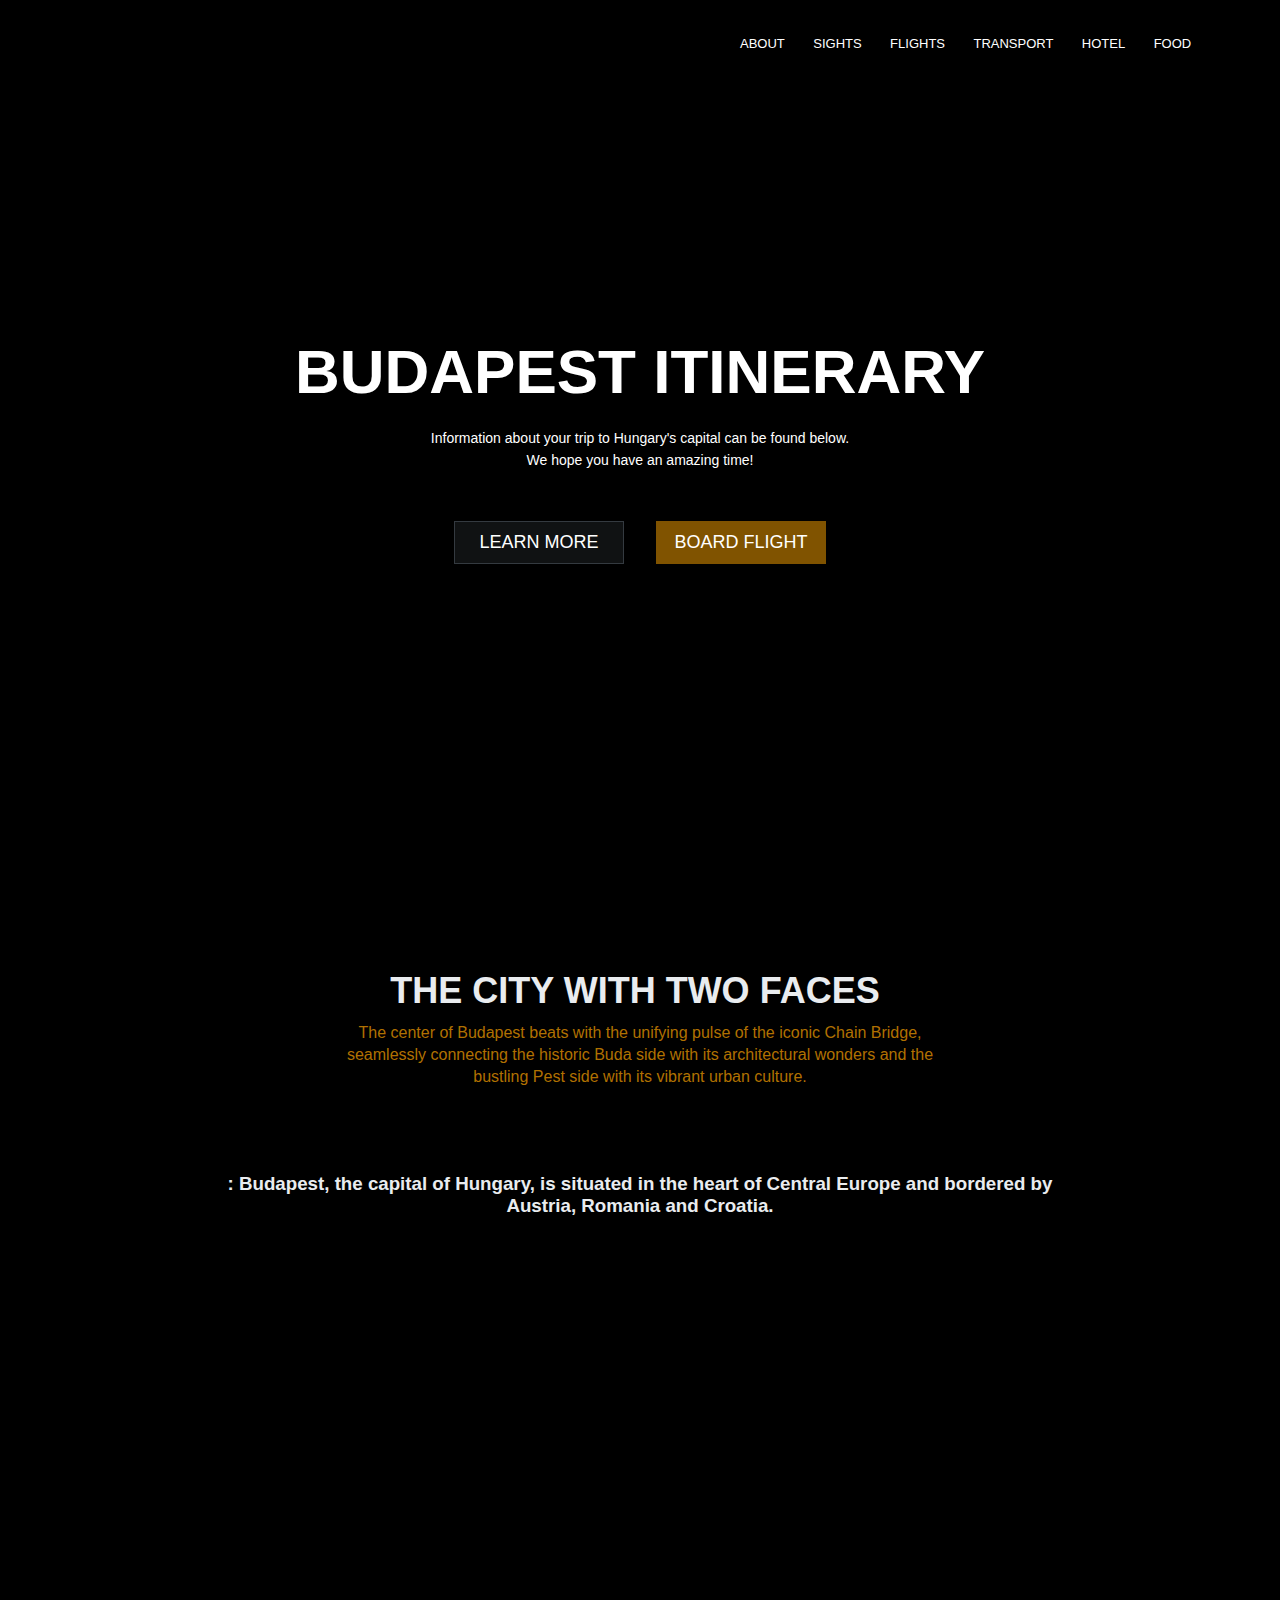
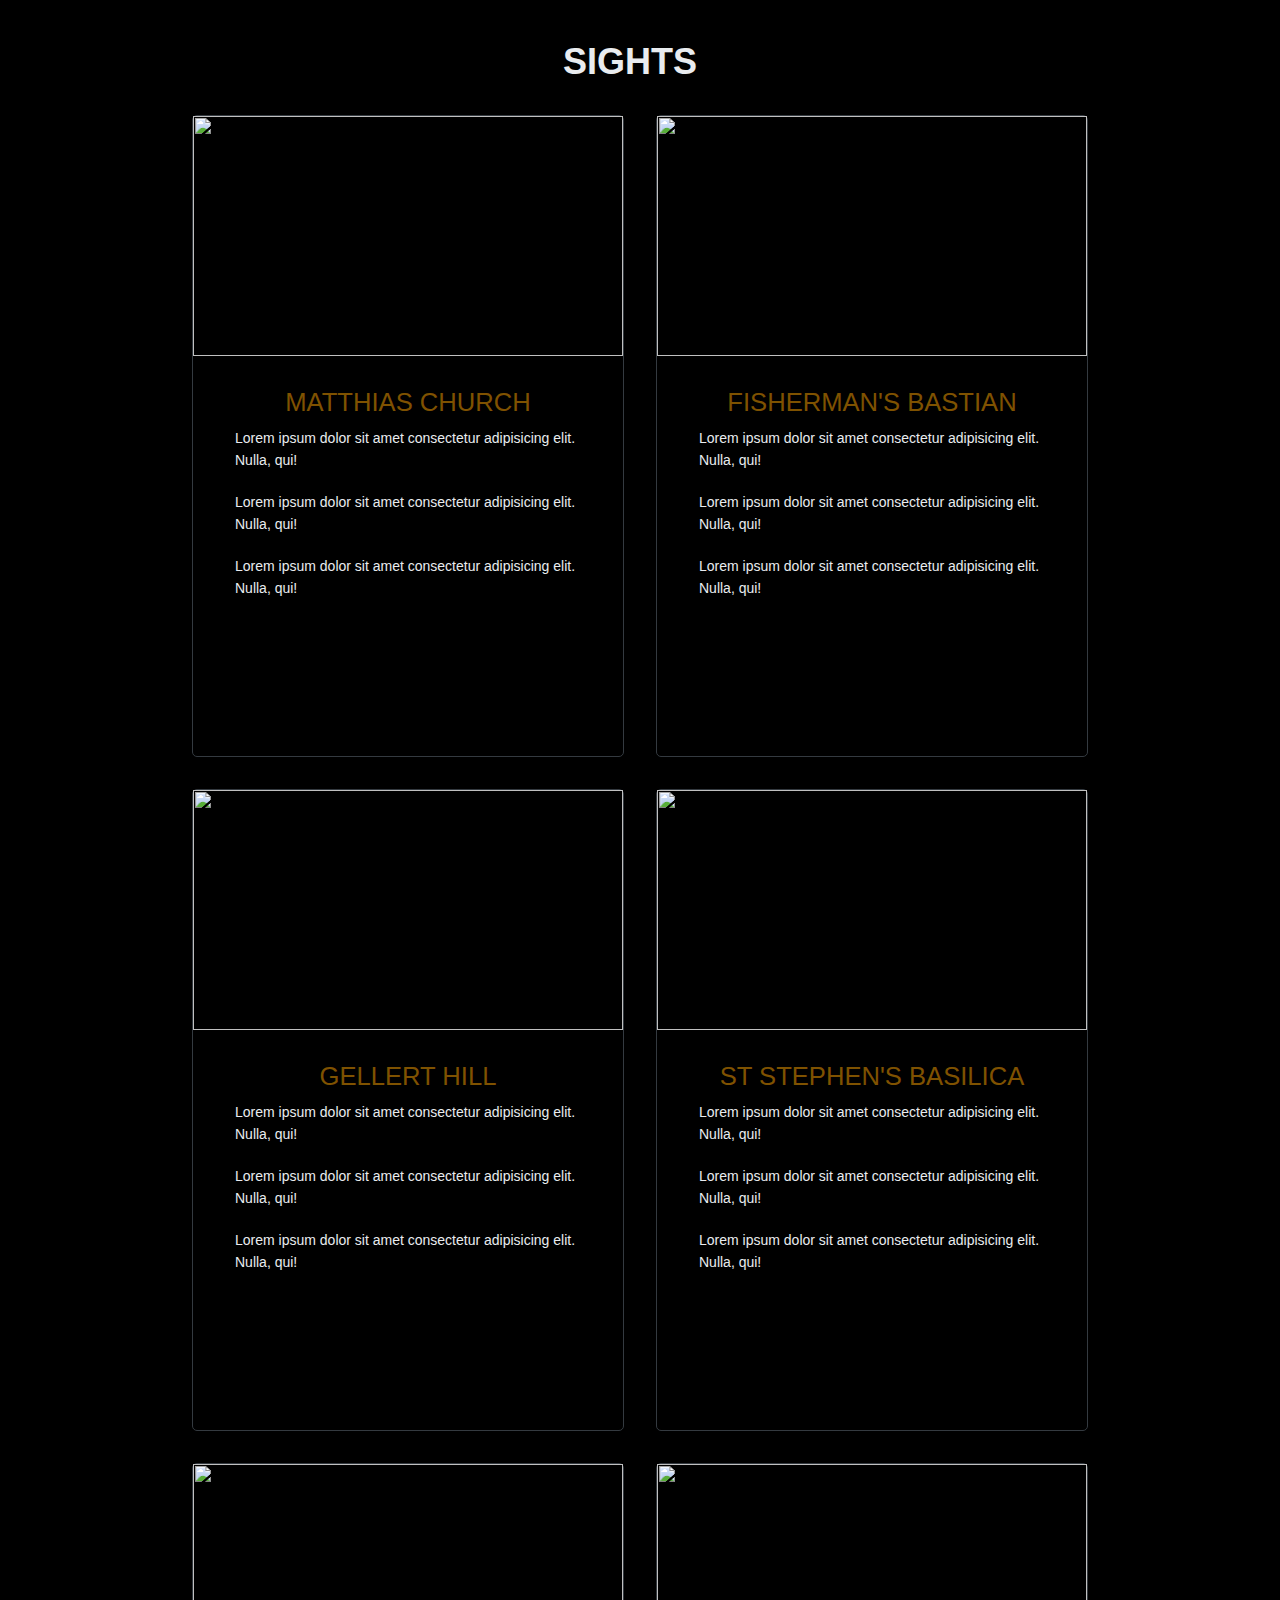
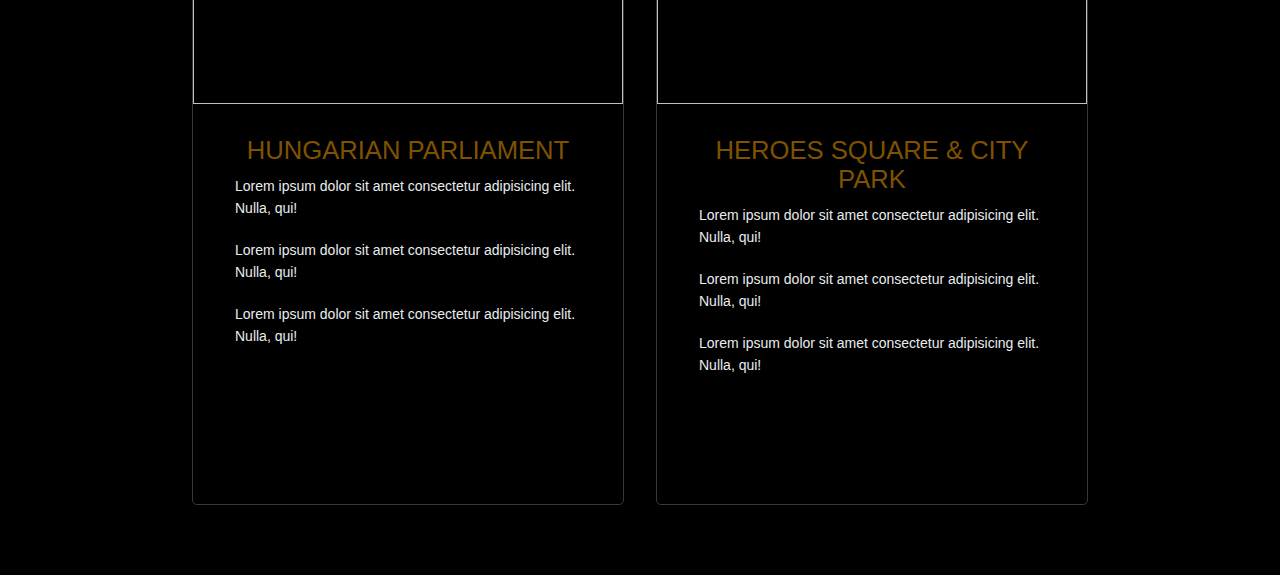
==== index.html @ eb784891 "upload initial website" ====
<!DOCTYPE html>
<html lang="en">
<head>
    <meta charset="UTF-8">
    <meta name="viewport" content="width=device-width, initial-scale=1.0">
    <title>Budapest Itinery</title>
    <link rel="stylesheet" href="style.css">
    <link rel="stylesheet" href="https://cdnjs.cloudflare.com/ajax/libs/font-awesome/6.4.0/css/all.min.css" integrity="sha512-iecdLmaskl7CVkqkXNQ/ZH/XLlvWZOJyj7Yy7tcenmpD1ypASozpmT/E0iPtmFIB46ZmdtAc9eNBvH0H/ZpiBw==" crossorigin="anonymous" referrerpolicy="no-referrer" />
</head>
<body>
<!-- Hero -->
    <section class="header">
      <nav>
        <a href="index.html"><img src="images/whitelogo.png" alt=""></a>
        <div class="nav-links" id="navLinks">
            <!-- Adding id is for JS events -->
            <!-- Closing tag -->
            <i class="fa-solid fa-xmark" onclick="hideMenu()"></i>
            <!-- onclick JS event -->
            <ul>
                <li><a href="index.html#about-budapest">ABOUT</a></li>
                <li><a href="index.html#sights">SIGHTS</a></li>
                <li><a href="flights.html">FLIGHTS</a></li>
                <li><a href="#transport">TRANSPORT</a></li>
                <li><a href="#hotel">HOTEL</a></li>
                <li><a href="food.html">FOOD</a></li>
            </ul>
        </div>
        <!-- Opening tag -->
        <i class="fa-solid fa-bars" onclick="showMenu()"></i>
      </nav>

      <div class="text-box">
        <h1>BUDAPEST ITINERARY</h1>
        <p>Information about your trip to Hungary's capital can be found below. <br> We hope you have an amazing time!</p>  
        <div class="btns">
            <a href="#about-budapest" class="btn btn-3">LEARN MORE</a>
            <a href="flights.html" class="btn btn-2">BOARD FLIGHT</a>
        </div>
        
    </div>
    </section>

    <!-- About Budapest -->
    <section class="about-budapest" id="about-budapest">
        <div class="section-head"> <h1>THE CITY WITH TWO FACES&nbsp;<i class="fa-solid fa-masks-theater"></i></h1>
            <p class="sub-head">The center of Budapest beats with the unifying pulse of the iconic Chain Bridge, seamlessly connecting the historic Buda side with its architectural wonders and the bustling Pest side with its vibrant urban culture.</p>
    </div>
       
        <div class="row">
            <div class="about-budapest-col">
                <img src="images/budaside.jpg" loading="lazy" alt="">
                <div class="overlay ">
                    <a href=""><h2>BUDA</h2></a>
                </div>
                
            </div>
            <div class="about-budapest-col">
                <img src="images/chainbridge.png" loading="lazy" alt="">
                <div class="overlay overlay-2">
                    <a href=""><h2>CHAIN BRIDGE</h2></a>
                </div>
            </div>
            <div class="about-budapest-col">
                <img src="images/pestside.jpg" loading="lazy" alt="">
                <div class="overlay overlay-3">
                    <a href=""><h2>PEST</h2></a>
                </div>
            </div>
        </div>

        <h3><i class="fa-solid fa-location-dot"></i> : Budapest, the capital of Hungary, is situated in the heart of Central Europe and bordered by Austria, Romania and Croatia.</h3>
        <iframe src="https://www.google.com/maps/embed?pb=!1m18!1m12!1m3!1d345148.26221521664!2d18.800671748696708!3d47.48074111960953!2m3!1f0!2f0!3f0!3m2!1i1024!2i768!4f13.1!3m3!1m2!1s0x4741c334d1d4cfc9%3A0x400c4290c1e1160!2sBudapest%2C%20Hungary!5e0!3m2!1sen!2suk!4v1687806707369!5m2!1sen!2suk"  style="border:0;" allowfullscreen="" loading="lazy" referrerpolicy="no-referrer-when-downgrade"></iframe>
    </section>

<!-- Sights -->


<section class="sights" id="sights">

        <div class="section-head">
            <h1>SIGHTS &nbsp;<i class="fa-solid fa-mountain-sun"></i></h1>
        </div>

    <div class="grid grid--3">
        <div class="grid-item">
            <div class="card">
                <img class="card-img" loading="lazy" src="/images/matthias.jpg" alt="">
                <div class="card-content">
                    <h1 class="card-header">MATTHIAS CHURCH</h1>
                    <p class="card-text">Lorem ipsum dolor sit amet consectetur adipisicing elit. Nulla, qui!</p>
                    <p class="card-text">Lorem ipsum dolor sit amet consectetur adipisicing elit. Nulla, qui!</p>
                    <p class="card-text">Lorem ipsum dolor sit amet consectetur adipisicing elit. Nulla, qui!</p>
                </div>
            </div>
        </div>

        <div class="grid-item">
            <div class="card">
                <img class="card-img" loading="lazy" src="/images/bastian.jpg" alt="">
                <div class="card-content">
                    <h1 class="card-header">FISHERMAN'S BASTIAN</h1>
                    <p class="card-text">Lorem ipsum dolor sit amet consectetur adipisicing elit. Nulla, qui!</p>
                    <p class="card-text">Lorem ipsum dolor sit amet consectetur adipisicing elit. Nulla, qui!</p>
                    <p class="card-text">Lorem ipsum dolor sit amet consectetur adipisicing elit. Nulla, qui!</p>
                </div>
            </div>
        </div>

        <div class="grid-item">
            <div class="card">
                <img class="card-img" loading="lazy" src="/images/gellerthill.jpg" alt="">
                <div class="card-content">
                    <h1 class="card-header">GELLERT HILL</h1>
                    <p class="card-text">Lorem ipsum dolor sit amet consectetur adipisicing elit. Nulla, qui!</p>
                    <p class="card-text">Lorem ipsum dolor sit amet consectetur adipisicing elit. Nulla, qui!</p>
                    <p class="card-text">Lorem ipsum dolor sit amet consectetur adipisicing elit. Nulla, qui!</p>
                </div>
            </div>
        </div>

        <div class="grid-item">
            <div class="card">
                <img class="card-img" loading="lazy" src="/images/basilica.jpg" alt="">
                <div class="card-content">
                    <h1 class="card-header">ST STEPHEN'S BASILICA</h1>
                    <p class="card-text">Lorem ipsum dolor sit amet consectetur adipisicing elit. Nulla, qui!</p>
                    <p class="card-text">Lorem ipsum dolor sit amet consectetur adipisicing elit. Nulla, qui!</p>
                    <p class="card-text">Lorem ipsum dolor sit amet consectetur adipisicing elit. Nulla, qui!</p>
                </div>
            </div>
        </div>

        <div class="grid-item">
            <div class="card">
                <img class="card-img" loading="lazy" src="/images/parliament.jpg" alt="">
                <div class="card-content">
                    <h1 class="card-header">HUNGARIAN PARLIAMENT</h1>
                    <p class="card-text">Lorem ipsum dolor sit amet consectetur adipisicing elit. Nulla, qui!</p>
                    <p class="card-text">Lorem ipsum dolor sit amet consectetur adipisicing elit. Nulla, qui!</p>
                    <p class="card-text">Lorem ipsum dolor sit amet consectetur adipisicing elit. Nulla, qui!</p>
                </div>
            </div>
        </div>

        <div class="grid-item">
            <div class="card">
                <img class="card-img" loading="lazy" src="/images/citypark.jpg" alt="">
                <div class="card-content">
                    <h1 class="card-header">HEROES SQUARE & CITY PARK</h1>
                    <p class="card-text">Lorem ipsum dolor sit amet consectetur adipisicing elit. Nulla, qui!</p>
                    <p class="card-text">Lorem ipsum dolor sit amet consectetur adipisicing elit. Nulla, qui!</p>
                    <p class="card-text">Lorem ipsum dolor sit amet consectetur adipisicing elit. Nulla, qui!</p>
                </div>
            </div>
        </div>

    </div>
</section>



<!-- ----JS ---- -->
    <script>
        var navLinks = document.getElementById("navLinks");
        function showMenu(){
            navLinks.style.right ="0";
        }
        function hideMenu(){
            navLinks.style.right ="-200px";
        }

    </script>
   

</body>
</html>
---- style.css ----
*{
    margin:0;
    padding:0;
    font-family: sans-serif;
    box-sizing: border-box;
    /* img,
    picture{
        max-width:100%;
        display:block;
    } */
}

.container{
    width:80%;
    margin:0 auto;
}
.sub-head{
    color:rgb(255, 165, 0, 0.7);
    font-size: 16px;
    width:70%;
}

h1{
    font-size:36px;
    font-weight:600;
}

p{
    font-size:14px;
    font-weight:300;
    line-height:22px;
    padding:10px;
}

h3{
    text-align:center;
    font-weight:600;
    margin:10px 0;
}

a{
    color:rgb(255, 165, 0, 0.7);
}

body{
    background-color: black;
    color:#e9ecef;
}
.row{ /* Spacing between row */
    margin-top:3%;
    margin-bottom:2%;
    display:flex;
    justify-content: space-between;

}
.row2{ /*Space evenly row*/
    margin-top:3%;
    margin-bottom:2%;
    display: flex;
    justify-content:space-around ;
}

.header{
    min-height:100vh;
    width:100%;
    background-image:linear-gradient(rgba(0,0,0,0.75), rgba(0,0,0,0.75)),url(images/hero.jpg);
    background-position: center;
    background-size: cover;
    position:relative;
}

.header-alt{
    width:100%;
}

nav{
    display:flex;
    padding:2% 6%;
    justify-content: space-between;
    align-items: center;
}

.section-head{
    display:flex;
    flex-direction: column;
    text-align: center;
    align-items: center;
}

/* logo */
nav img{
    width:100px;
}

nav-links{
    /* Takes up all space */
    flex:1; 
    text-align: right;
}
.nav-links ul li{
    list-style:none;
    display:inline-block;
    padding:8px 12px;
    position:relative;
}

.nav-links ul li a {
    color:#fff;
    text-decoration: none;
    font-size: 13px;;
}

.nav-links ul li::after{
    content: "";
    width:0%;
    height:2px;
    background:orange;
    display:block;
    margin:auto;
    transition: 0.5s;
}

.nav-links ul li:hover::after{ 
    width:100%;
}

.text-box{
    width:90%;
    color:#fff;
    position:absolute;
    top:50%;
    left:50%;
    transform: translate(-50%,-50%);
    text-align: center;
}

.text-box h1{
    font-size:62px;
}

.text-box p{
    margin:10px 0 40px;
    font-size:14px;
    color:#fff;
}

.btns{
    display:flex;
    justify-content: center;
    align-items: center;
    gap:16px 32px;
}
.btn{
    display:inline-block;
    text-decoration: none;
    color:#fff;
    border:1px solid #fff;
    width:170px;
    padding:10px 0px;
    font-size:18px;
    position:relative;
    cursor:pointer;
}

.btn-2{
    color:white;
    background-color: rgba(255, 165, 0, 0.5);
    border:1px solid transparent;

}

.btn-3{
    color:white;
    background: rgba(52, 58, 64,0.3);
    border: 1px solid rgb(52, 58, 64);

}

.btn:hover{
    border:1px solid orange;
    background:orange;
}

/* hide icon for larger screens */
nav .fa-solid{
    display:none;

}
/* --- About Budapest */
.about-budapest{
    width:70%;
    margin:auto;
    text-align: center;
    padding-top:70px;
    padding-bottom: 70px;
}

.about-budapest-col{
    flex-basis:32%;
    border-radius: 10px;
    margin-bottom:30px;
    /* Why? */
    position:relative;
    overflow:hidden;
}

.about-budapest-col img{
    display:block;
    width:100%;
    filter: grayscale(40%);

}

.overlay {
    position: absolute;
    top: 0;
    bottom: 0;
    left: 0;
    right: 0;
    height: 100%;
    width: 100%;
    opacity: 0;
    transition: .5s ease;
    background-color: rgba(206, 41, 57, 0.3);
  }

  .overlay-2{
    background-color: rgba(255, 255, 255, 0.2);
  }

  .overlay-3{
    background-color: rgba(71, 212, 80, 0.3)
  }
  
  .about-budapest-col:hover .overlay {
    opacity: 1;
  }
  
  .overlay h2 {
    color: white;
    font-size: 30px;
    position: absolute;
    top: 50%;
    left: 50%;
    transform: translate(-50%, -50%);
    -ms-transform: translate(-50%, -50%);
  }
 


/*---About Flights*/

.about-flights{
    width:100%;
    margin:0 auto;
    text-align:center;
    padding:50px 20px 30px 20px;
    display: flex;
    flex-direction: column;
    align-items: center;
    background-image: linear-gradient(rgba(0,0,0,.8),rgba(0,0,0,0.8)),url(/images/flightsbg.jpg);
    background-size: cover;
    border-radius: 10px;

}

.about-flights-col{
    background: transparent;
    border: 1px solid #343a40;
    margin-bottom:1%;
    box-sizing:border-box;
      /*Transition for hover  */
    transition: 0.5s;
    flex-basis:48%;
    max-width:450px;
    min-height:400px;
    padding:20px 5px;

}
.about-flights-info{
    display:grid;
    align-items: center;
    grid-template-columns: 2fr 6fr 1fr;
}

.about-flights-info i{
    justify-self: right;
}

.about-flights-info h3{
    grid-column: 1 / span 2 ;
}
.about-flights-info p{ 
    text-align: start;
}

/* --Maps-- */
iframe{
    min-height:300px;
    width:100%;
    border-radius: 10px;

    margin-top:20px;
}

/* Grid */
.grid{
    display:grid;
    gap:2rem;
    grid-template-columns: repeat(auto-fit, minmax(20rem,1fr));
    justify-items: center;
    grid-auto-rows: 1fr;
}

.grid-item{
    border-radius:0.4rem;
    cursor:pointer;
    transition:0.2s;
    

}

.grid-item:hover{
    /* transform:translateY(-0.5%);
    box-shadow: 0 4rem 8rem rgba(0,0,0,0.5); */
}

.card{
    border: 1px solid #343a40;
    border-radius: 5px;
}
.card-img{
    display:block;
    width:100%;
    height:15rem;
    object-fit:cover;
}

.card-content{
    padding:2rem;
    height:25rem;
}
.card-header{
    font-size:1.6rem;
    font-weight:500;
    color: rgba(255, 165, 0, 0.5);
}

.card-text{
    text-align:start;
}

/* .grid-image{
    width:100%;
    aspect-ratio:1/1;
    object-fit: cover;
} */



/* --Sights-- */

.sights{
    width:70%;
    margin:auto;
    text-align: center;
    padding-top:20px;
    padding-bottom: 70px;
}

.sights .section-head{
    padding-bottom: 32px;
}


/* --- Media Queries --- */
@media(max-width:768px){

    .text-box h1{
        font-size:36px;
    }

    .grid{
        grid-template-columns: repeat(auto-fit, minmax(18rem,1fr));
    }
    .section-head p{
        width:100%;
    }

    nav{
        display:flex;
        padding:5% 6%;
        align-items: center;
        justify-content: baseline;
        position:relative;
    }


    nav img{
        position:absolute;
        top:50%;
        left:50%;
        transform:translate(-50%, -50%);
        width:80px;
    }


    .nav-links ul li{
        display:block;
    }

    .nav-links{
        position:absolute;
        background:orange;
        height:100vh;
        width:200px;
        top:0;
        /* Hiding it untill we click on the burger menu */
        right:-200px;
        text-align:left;
        z-index:2;
        transition:1s;
    }

    nav .fa-solid{
        /* Why block */
        display:block;
        color:#fff;
        margin:10px;
        font-size:26px;
        cursor:pointer;
    }

    /* Image Overlays */
    .overlay{
        opacity:1;
        background-color: rgba(206, 41, 57, 0.2);
    }  

    .overlay-2{
    background-color: rgba(255, 255, 255, 0.15);
    }

    .overlay-3{
      background-color: rgba(71, 112, 80, 0.3);
    }

    
    .about-budapest,
    
    .transport,
    .sights{
        width:80%;
    }

    .about-flights{
        width:100%;
    }

    .btns{
        flex-direction: column;
    }

    .nav-links ul{
        padding:30px;
    }
    
    .row,
    .row2{
        flex-direction: column;
        align-items:center
    }
}
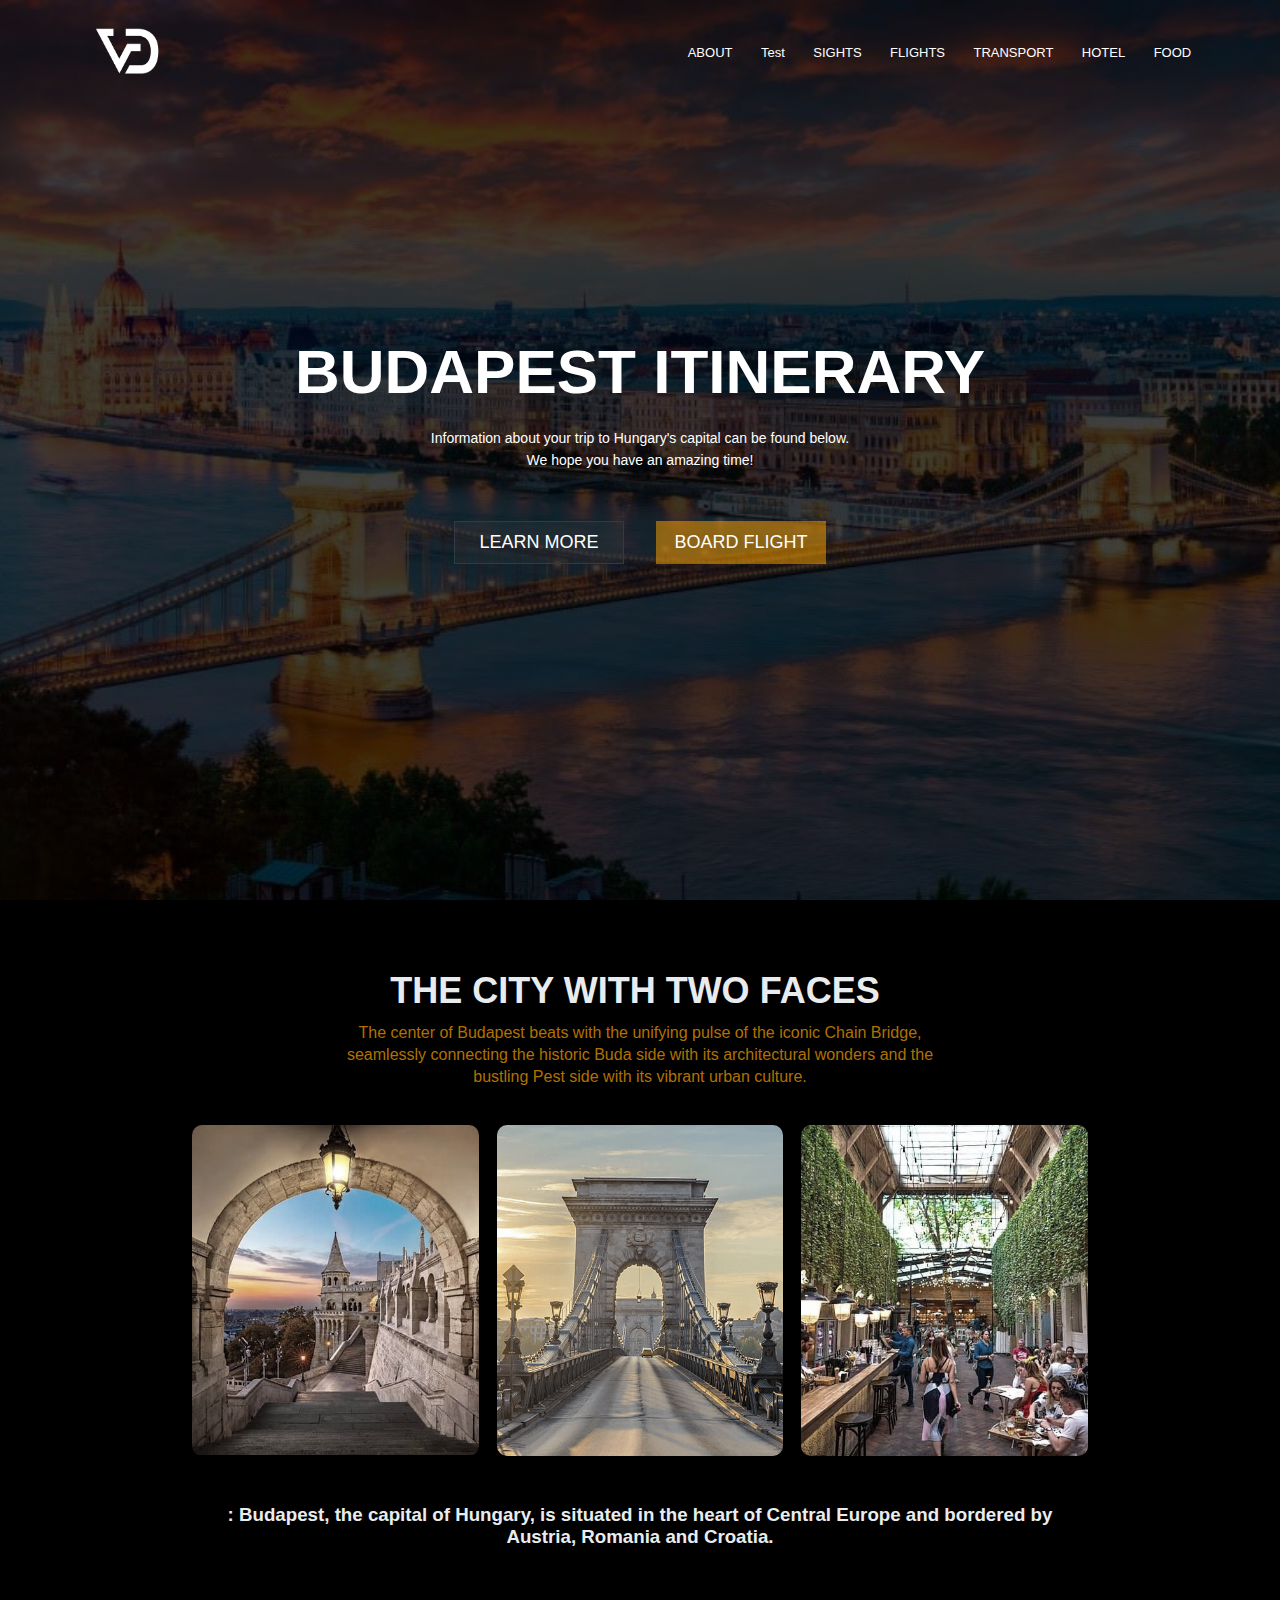
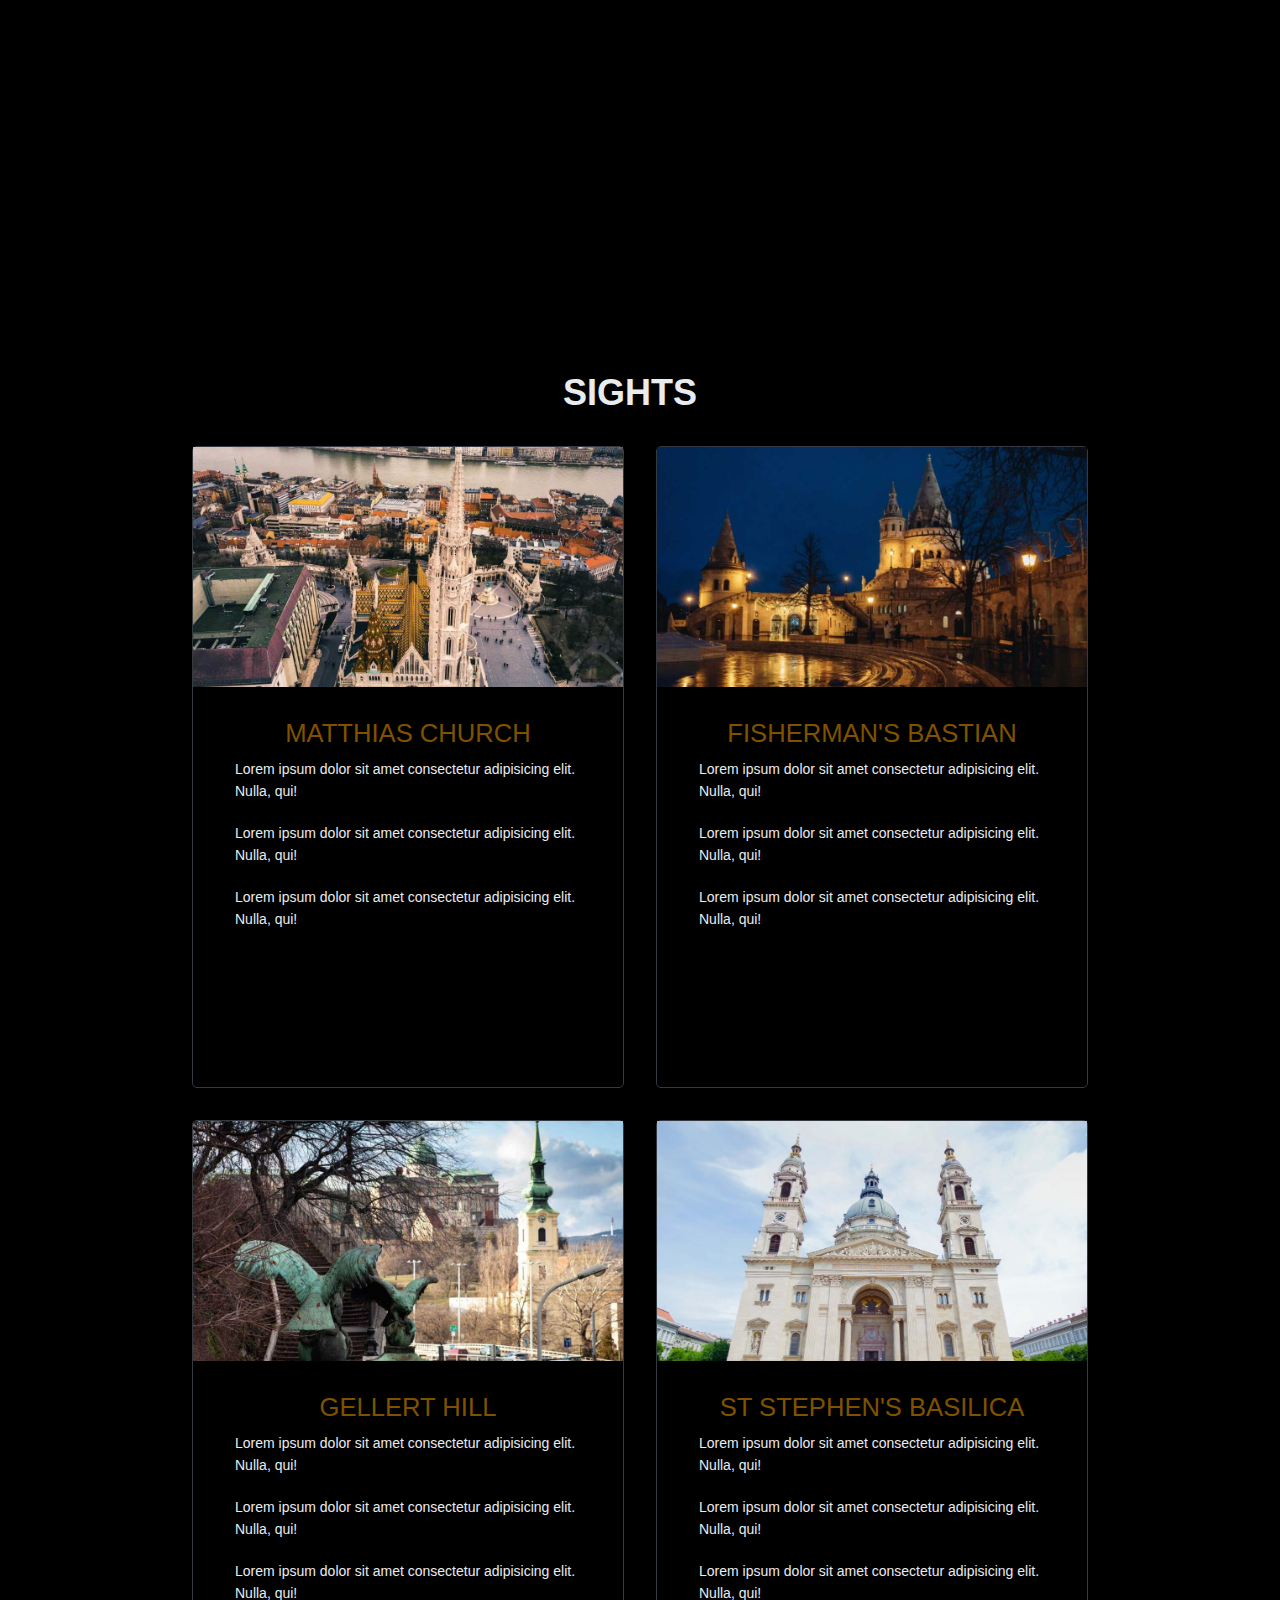
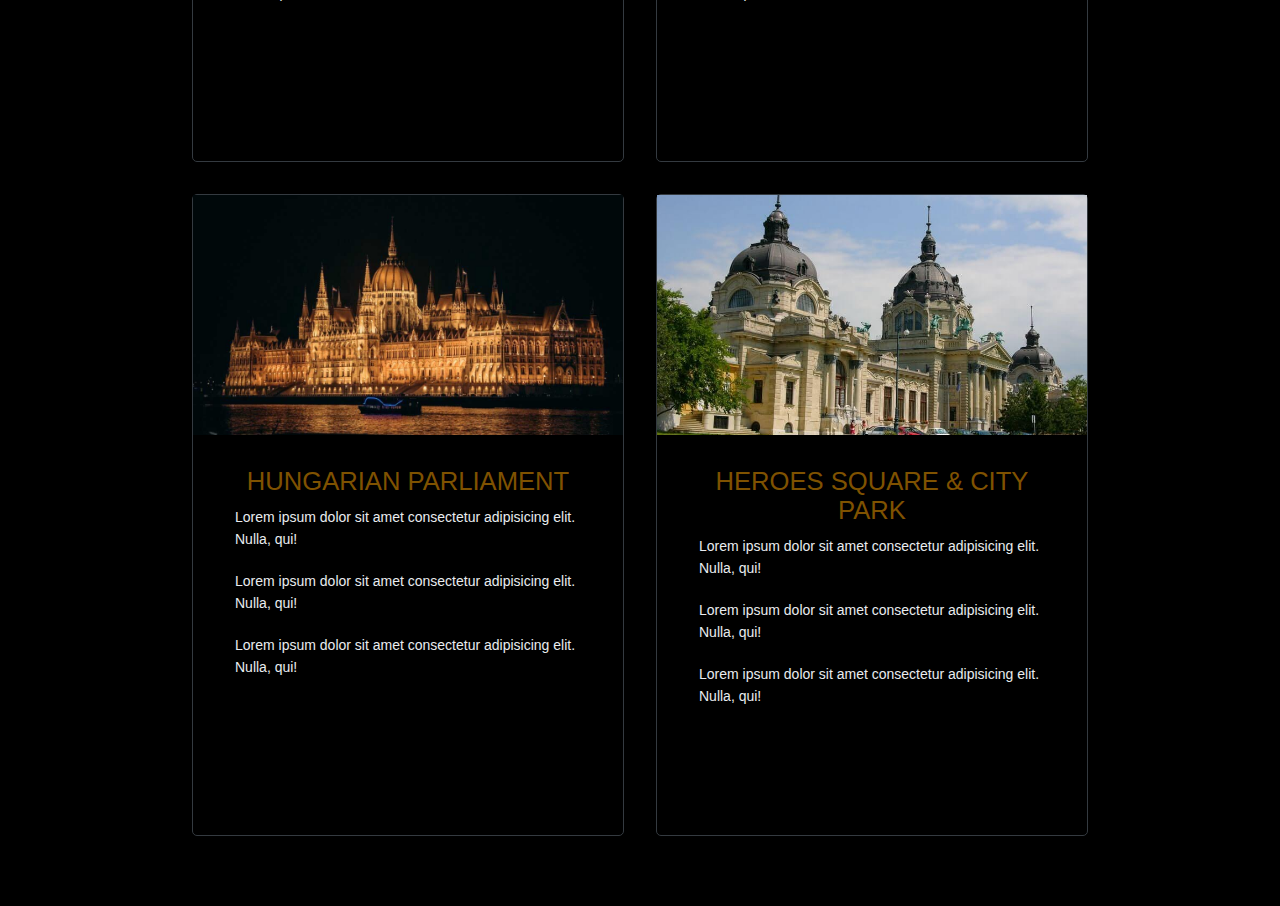
==== commit 9d97895d: "Added new option on navbar" ====
--- a/index.html
+++ b/index.html
@@ -19,6 +19,7 @@
             <!-- onclick JS event -->
             <ul>
                 <li><a href="index.html#about-budapest">ABOUT</a></li>
+                <li><a href="index.html#about-budapest">Test</a></li>
                 <li><a href="index.html#sights">SIGHTS</a></li>
                 <li><a href="flights.html">FLIGHTS</a></li>
                 <li><a href="#transport">TRANSPORT</a></li>
@@ -174,4 +175,4 @@
    
 
 </body>
-</html>+</html>
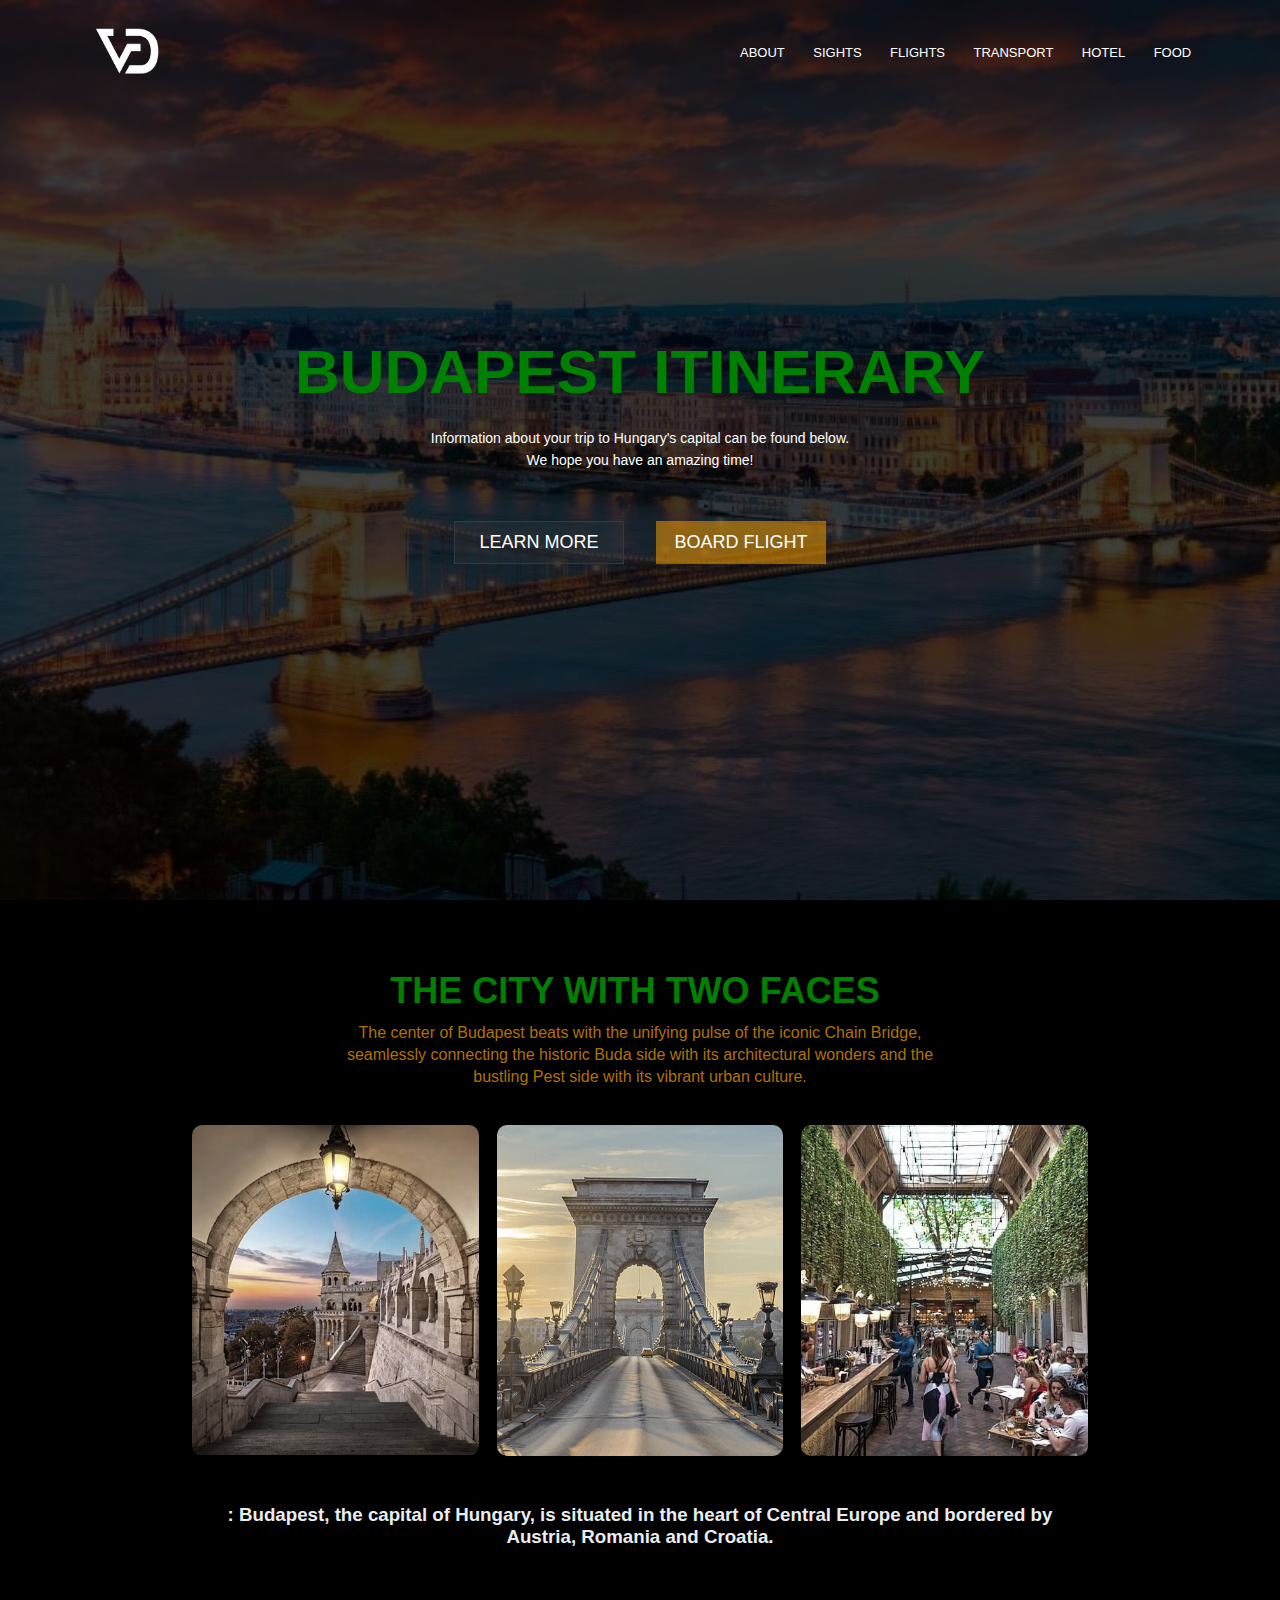
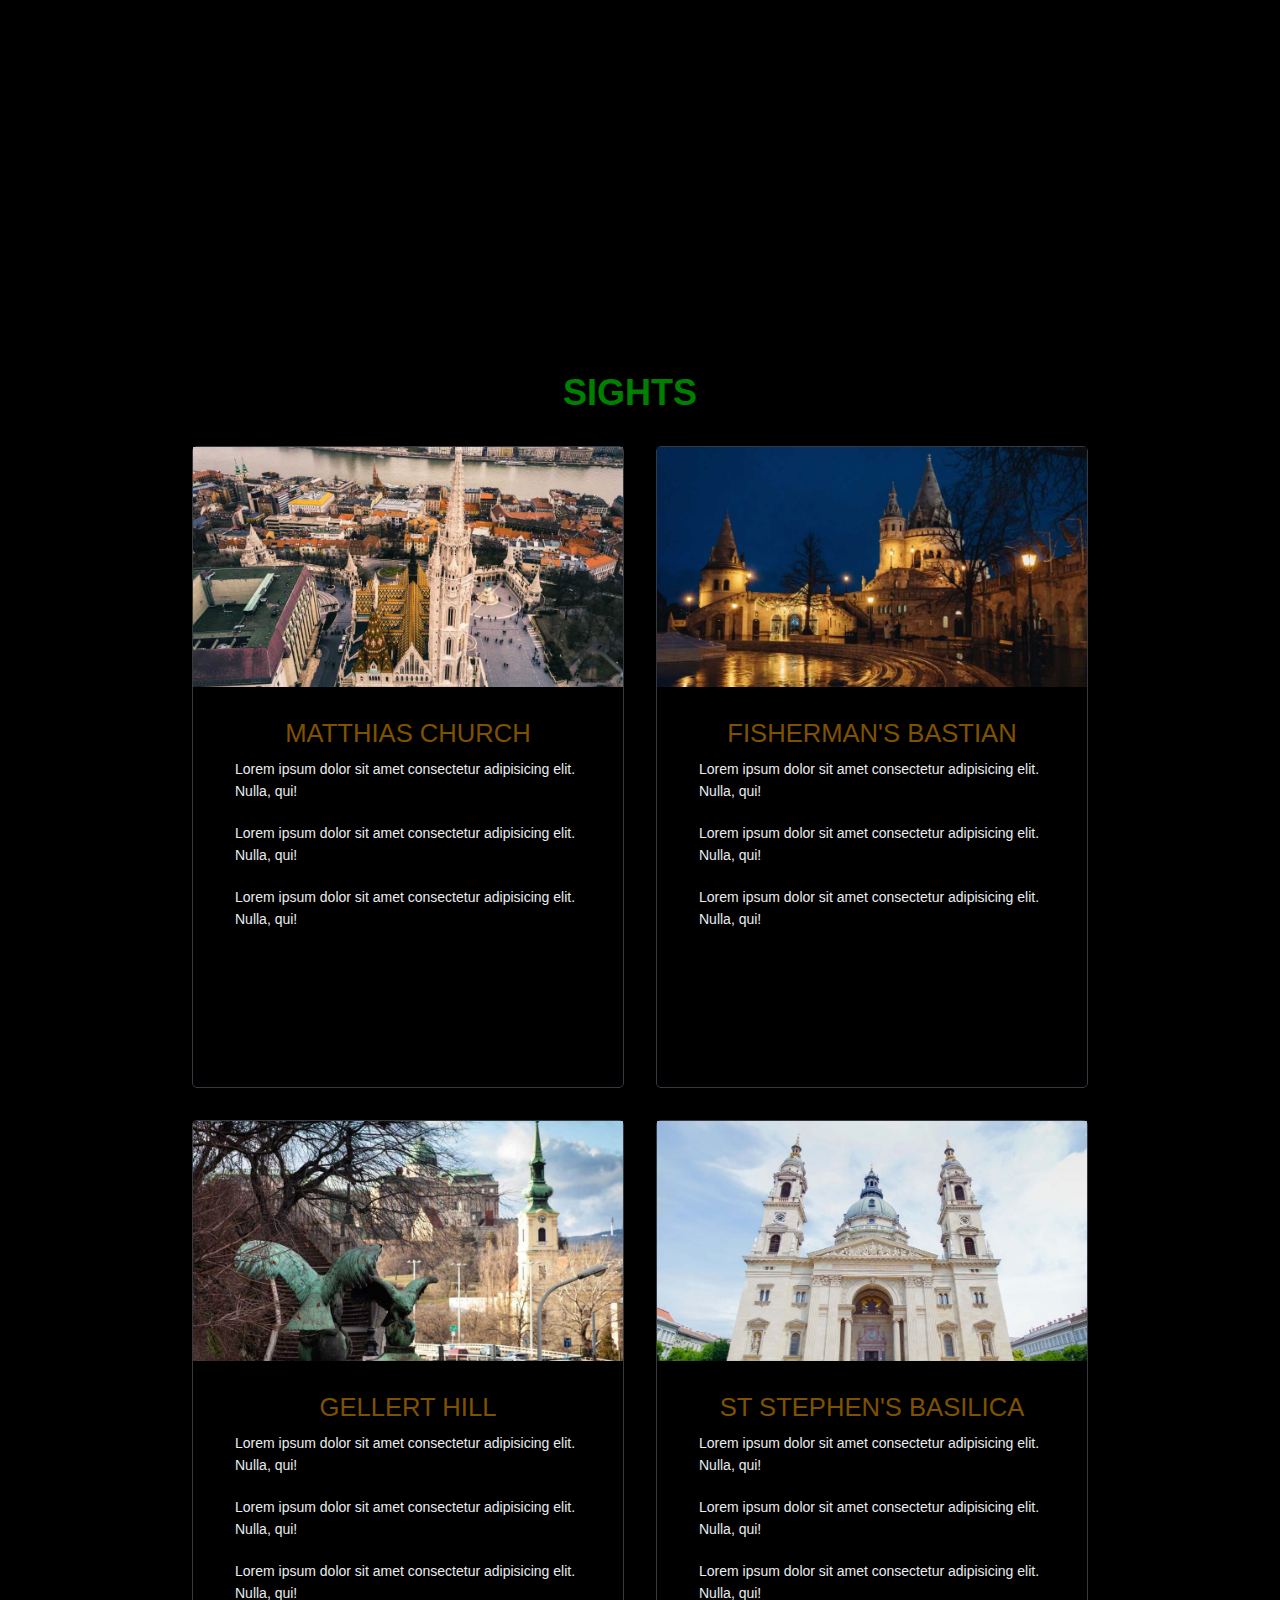
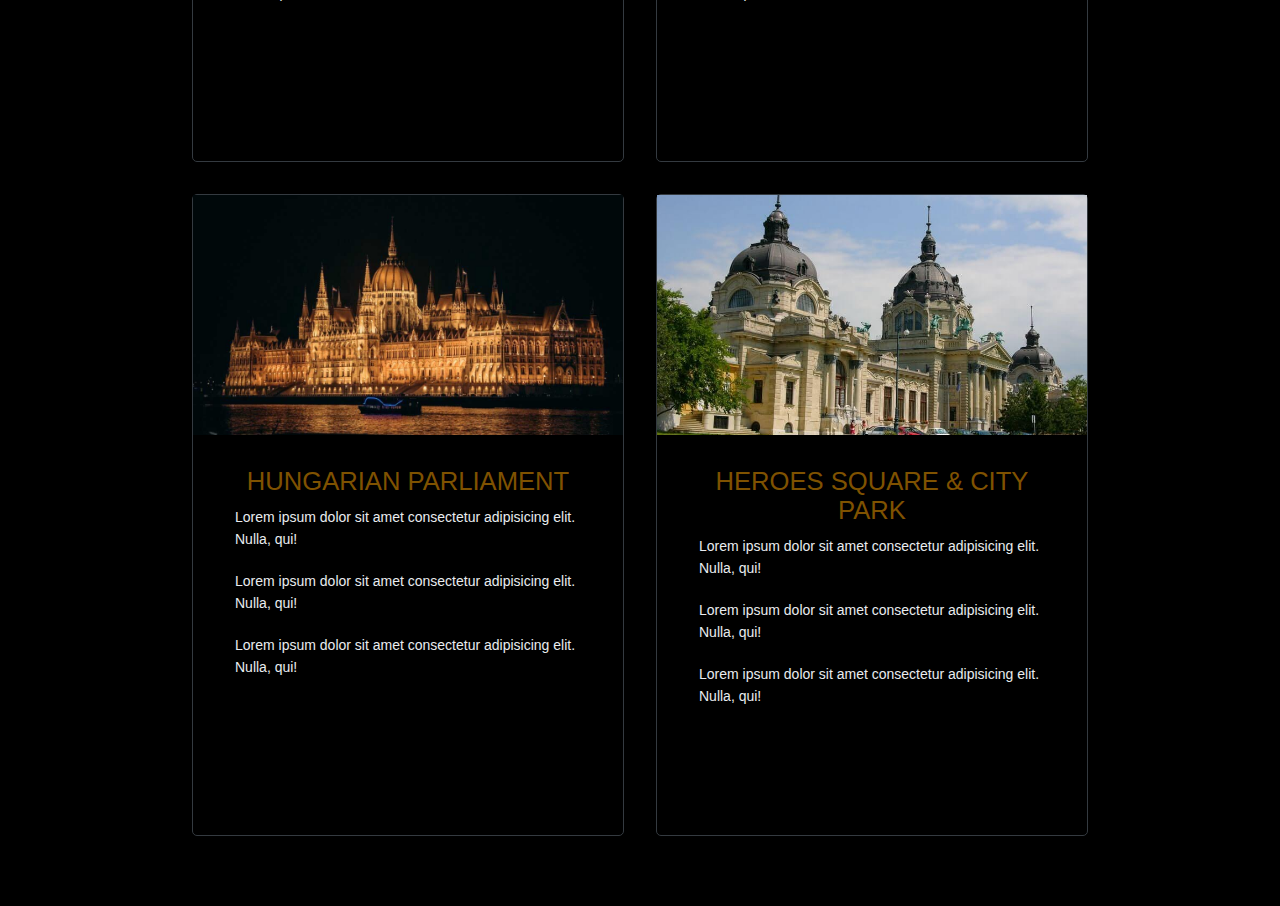
==== commit 456dc82f: "Remove unnecessary code that was added when learning GIT" ====
--- a/index.html
+++ b/index.html
@@ -1,9 +1,24 @@
 <!DOCTYPE html>
 <html lang="en">
+  <head>
+    <meta charset="UTF-8" />
+    <meta name="viewport" content="width=device-width, initial-scale=1.0" />
+    <title>Budapest Itinery!</title>
+    <link rel="stylesheet" href="style.css" />
+    <link
+      rel="stylesheet"
+      href="https://cdnjs.cloudflare.com/ajax/libs/font-awesome/6.4.0/css/all.min.css"
+      integrity="sha512-iecdLmaskl7CVkqkXNQ/ZH/XLlvWZOJyj7Yy7tcenmpD1ypASozpmT/E0iPtmFIB46ZmdtAc9eNBvH0H/ZpiBw=="
+      crossorigin="anonymous"
+      referrerpolicy="no-referrer"
+    />
+  </head>
+  <body>
+    <!-- Hero -->
 <head>
     <meta charset="UTF-8">
     <meta name="viewport" content="width=device-width, initial-scale=1.0">
-    <title>Budapest Itinery</title>
+    <title>Budapest Itinery!!</title>
     <link rel="stylesheet" href="style.css">
     <link rel="stylesheet" href="https://cdnjs.cloudflare.com/ajax/libs/font-awesome/6.4.0/css/all.min.css" integrity="sha512-iecdLmaskl7CVkqkXNQ/ZH/XLlvWZOJyj7Yy7tcenmpD1ypASozpmT/E0iPtmFIB46ZmdtAc9eNBvH0H/ZpiBw==" crossorigin="anonymous" referrerpolicy="no-referrer" />
 </head>
@@ -11,21 +26,20 @@
 <!-- Hero -->
     <section class="header">
       <nav>
-        <a href="index.html"><img src="images/whitelogo.png" alt=""></a>
+        <a href="index.html"><img src="images/whitelogo.png" alt="" /></a>
         <div class="nav-links" id="navLinks">
-            <!-- Adding id is for JS events -->
-            <!-- Closing tag -->
-            <i class="fa-solid fa-xmark" onclick="hideMenu()"></i>
-            <!-- onclick JS event -->
-            <ul>
-                <li><a href="index.html#about-budapest">ABOUT</a></li>
-                <li><a href="index.html#about-budapest">Test</a></li>
-                <li><a href="index.html#sights">SIGHTS</a></li>
-                <li><a href="flights.html">FLIGHTS</a></li>
-                <li><a href="#transport">TRANSPORT</a></li>
-                <li><a href="#hotel">HOTEL</a></li>
-                <li><a href="food.html">FOOD</a></li>
-            </ul>
+          <!-- Adding id is for JS events -->
+          <!-- Closing tag -->
+          <i class="fa-solid fa-xmark" onclick="hideMenu()"></i>
+          <!-- onclick JS event -->
+          <ul>
+            <li><a href="index.html#about-budapest">ABOUT</a></li>
+            <li><a href="index.html#sights">SIGHTS</a></li>
+            <li><a href="flights.html">FLIGHTS</a></li>
+            <li><a href="#transport">TRANSPORT</a></li>
+            <li><a href="#hotel">HOTEL</a></li>
+            <li><a href="food.html">FOOD</a></li>
+          </ul>
         </div>
         <!-- Opening tag -->
         <i class="fa-solid fa-bars" onclick="showMenu()"></i>
@@ -33,146 +47,242 @@
 
       <div class="text-box">
         <h1>BUDAPEST ITINERARY</h1>
-        <p>Information about your trip to Hungary's capital can be found below. <br> We hope you have an amazing time!</p>  
+        <p>
+          Information about your trip to Hungary's capital can be found below.
+          <br />
+          We hope you have an amazing time!
+        </p>
         <div class="btns">
-            <a href="#about-budapest" class="btn btn-3">LEARN MORE</a>
-            <a href="flights.html" class="btn btn-2">BOARD FLIGHT</a>
-        </div>
-        
-    </div>
+          <a href="#about-budapest" class="btn btn-3">LEARN MORE</a>
+          <a href="flights.html" class="btn btn-2">BOARD FLIGHT</a>
+        </div>
+      </div>
     </section>
 
     <!-- About Budapest -->
     <section class="about-budapest" id="about-budapest">
-        <div class="section-head"> <h1>THE CITY WITH TWO FACES&nbsp;<i class="fa-solid fa-masks-theater"></i></h1>
-            <p class="sub-head">The center of Budapest beats with the unifying pulse of the iconic Chain Bridge, seamlessly connecting the historic Buda side with its architectural wonders and the bustling Pest side with its vibrant urban culture.</p>
-    </div>
-       
-        <div class="row">
-            <div class="about-budapest-col">
-                <img src="images/budaside.jpg" loading="lazy" alt="">
-                <div class="overlay ">
-                    <a href=""><h2>BUDA</h2></a>
-                </div>
-                
-            </div>
-            <div class="about-budapest-col">
-                <img src="images/chainbridge.png" loading="lazy" alt="">
-                <div class="overlay overlay-2">
-                    <a href=""><h2>CHAIN BRIDGE</h2></a>
-                </div>
-            </div>
-            <div class="about-budapest-col">
-                <img src="images/pestside.jpg" loading="lazy" alt="">
-                <div class="overlay overlay-3">
-                    <a href=""><h2>PEST</h2></a>
-                </div>
-            </div>
-        </div>
-
-        <h3><i class="fa-solid fa-location-dot"></i> : Budapest, the capital of Hungary, is situated in the heart of Central Europe and bordered by Austria, Romania and Croatia.</h3>
-        <iframe src="https://www.google.com/maps/embed?pb=!1m18!1m12!1m3!1d345148.26221521664!2d18.800671748696708!3d47.48074111960953!2m3!1f0!2f0!3f0!3m2!1i1024!2i768!4f13.1!3m3!1m2!1s0x4741c334d1d4cfc9%3A0x400c4290c1e1160!2sBudapest%2C%20Hungary!5e0!3m2!1sen!2suk!4v1687806707369!5m2!1sen!2suk"  style="border:0;" allowfullscreen="" loading="lazy" referrerpolicy="no-referrer-when-downgrade"></iframe>
+      <div class="section-head">
+        <h1>
+          THE CITY WITH TWO FACES&nbsp;<i class="fa-solid fa-masks-theater"></i>
+        </h1>
+        <p class="sub-head">
+          The center of Budapest beats with the unifying pulse of the iconic
+          Chain Bridge, seamlessly connecting the historic Buda side with its
+          architectural wonders and the bustling Pest side with its vibrant
+          urban culture.
+        </p>
+      </div>
+
+      <div class="row">
+        <div class="about-budapest-col">
+          <img src="images/budaside.jpg" loading="lazy" alt="" />
+          <div class="overlay">
+            <a href=""><h2>BUDA</h2></a>
+          </div>
+        </div>
+        <div class="about-budapest-col">
+          <img src="images/chainbridge.png" loading="lazy" alt="" />
+          <div class="overlay overlay-2">
+            <a href=""><h2>CHAIN BRIDGE</h2></a>
+          </div>
+        </div>
+        <div class="about-budapest-col">
+          <img src="images/pestside.jpg" loading="lazy" alt="" />
+          <div class="overlay overlay-3">
+            <a href=""><h2>PEST</h2></a>
+          </div>
+        </div>
+      </div>
+
+      <h3>
+        <i class="fa-solid fa-location-dot"></i> : Budapest, the capital of
+        Hungary, is situated in the heart of Central Europe and bordered by
+        Austria, Romania and Croatia.
+      </h3>
+      <iframe
+        src="https://www.google.com/maps/embed?pb=!1m18!1m12!1m3!1d345148.26221521664!2d18.800671748696708!3d47.48074111960953!2m3!1f0!2f0!3f0!3m2!1i1024!2i768!4f13.1!3m3!1m2!1s0x4741c334d1d4cfc9%3A0x400c4290c1e1160!2sBudapest%2C%20Hungary!5e0!3m2!1sen!2suk!4v1687806707369!5m2!1sen!2suk"
+        style="border: 0"
+        allowfullscreen=""
+        loading="lazy"
+        referrerpolicy="no-referrer-when-downgrade"
+      ></iframe>
     </section>
 
-<!-- Sights -->
-
-
-<section class="sights" id="sights">
-
-        <div class="section-head">
-            <h1>SIGHTS &nbsp;<i class="fa-solid fa-mountain-sun"></i></h1>
-        </div>
-
-    <div class="grid grid--3">
-        <div class="grid-item">
-            <div class="card">
-                <img class="card-img" loading="lazy" src="/images/matthias.jpg" alt="">
-                <div class="card-content">
-                    <h1 class="card-header">MATTHIAS CHURCH</h1>
-                    <p class="card-text">Lorem ipsum dolor sit amet consectetur adipisicing elit. Nulla, qui!</p>
-                    <p class="card-text">Lorem ipsum dolor sit amet consectetur adipisicing elit. Nulla, qui!</p>
-                    <p class="card-text">Lorem ipsum dolor sit amet consectetur adipisicing elit. Nulla, qui!</p>
-                </div>
-            </div>
-        </div>
-
-        <div class="grid-item">
-            <div class="card">
-                <img class="card-img" loading="lazy" src="/images/bastian.jpg" alt="">
-                <div class="card-content">
-                    <h1 class="card-header">FISHERMAN'S BASTIAN</h1>
-                    <p class="card-text">Lorem ipsum dolor sit amet consectetur adipisicing elit. Nulla, qui!</p>
-                    <p class="card-text">Lorem ipsum dolor sit amet consectetur adipisicing elit. Nulla, qui!</p>
-                    <p class="card-text">Lorem ipsum dolor sit amet consectetur adipisicing elit. Nulla, qui!</p>
-                </div>
-            </div>
-        </div>
-
-        <div class="grid-item">
-            <div class="card">
-                <img class="card-img" loading="lazy" src="/images/gellerthill.jpg" alt="">
-                <div class="card-content">
-                    <h1 class="card-header">GELLERT HILL</h1>
-                    <p class="card-text">Lorem ipsum dolor sit amet consectetur adipisicing elit. Nulla, qui!</p>
-                    <p class="card-text">Lorem ipsum dolor sit amet consectetur adipisicing elit. Nulla, qui!</p>
-                    <p class="card-text">Lorem ipsum dolor sit amet consectetur adipisicing elit. Nulla, qui!</p>
-                </div>
-            </div>
-        </div>
-
-        <div class="grid-item">
-            <div class="card">
-                <img class="card-img" loading="lazy" src="/images/basilica.jpg" alt="">
-                <div class="card-content">
-                    <h1 class="card-header">ST STEPHEN'S BASILICA</h1>
-                    <p class="card-text">Lorem ipsum dolor sit amet consectetur adipisicing elit. Nulla, qui!</p>
-                    <p class="card-text">Lorem ipsum dolor sit amet consectetur adipisicing elit. Nulla, qui!</p>
-                    <p class="card-text">Lorem ipsum dolor sit amet consectetur adipisicing elit. Nulla, qui!</p>
-                </div>
-            </div>
-        </div>
-
-        <div class="grid-item">
-            <div class="card">
-                <img class="card-img" loading="lazy" src="/images/parliament.jpg" alt="">
-                <div class="card-content">
-                    <h1 class="card-header">HUNGARIAN PARLIAMENT</h1>
-                    <p class="card-text">Lorem ipsum dolor sit amet consectetur adipisicing elit. Nulla, qui!</p>
-                    <p class="card-text">Lorem ipsum dolor sit amet consectetur adipisicing elit. Nulla, qui!</p>
-                    <p class="card-text">Lorem ipsum dolor sit amet consectetur adipisicing elit. Nulla, qui!</p>
-                </div>
-            </div>
-        </div>
-
-        <div class="grid-item">
-            <div class="card">
-                <img class="card-img" loading="lazy" src="/images/citypark.jpg" alt="">
-                <div class="card-content">
-                    <h1 class="card-header">HEROES SQUARE & CITY PARK</h1>
-                    <p class="card-text">Lorem ipsum dolor sit amet consectetur adipisicing elit. Nulla, qui!</p>
-                    <p class="card-text">Lorem ipsum dolor sit amet consectetur adipisicing elit. Nulla, qui!</p>
-                    <p class="card-text">Lorem ipsum dolor sit amet consectetur adipisicing elit. Nulla, qui!</p>
-                </div>
-            </div>
-        </div>
-
-    </div>
-</section>
-
-
-
-<!-- ----JS ---- -->
+    <!-- Sights -->
+
+    <section class="sights" id="sights">
+      <div class="section-head">
+        <h1>SIGHTS &nbsp;<i class="fa-solid fa-mountain-sun"></i></h1>
+      </div>
+
+      <div class="grid grid--3">
+        <div class="grid-item">
+          <div class="card">
+            <img
+              class="card-img"
+              loading="lazy"
+              src="/images/matthias.jpg"
+              alt=""
+            />
+            <div class="card-content">
+              <h1 class="card-header">MATTHIAS CHURCH</h1>
+              <p class="card-text">
+                Lorem ipsum dolor sit amet consectetur adipisicing elit. Nulla,
+                qui!
+              </p>
+              <p class="card-text">
+                Lorem ipsum dolor sit amet consectetur adipisicing elit. Nulla,
+                qui!
+              </p>
+              <p class="card-text">
+                Lorem ipsum dolor sit amet consectetur adipisicing elit. Nulla,
+                qui!
+              </p>
+            </div>
+          </div>
+        </div>
+
+        <div class="grid-item">
+          <div class="card">
+            <img
+              class="card-img"
+              loading="lazy"
+              src="/images/bastian.jpg"
+              alt=""
+            />
+            <div class="card-content">
+              <h1 class="card-header">FISHERMAN'S BASTIAN</h1>
+              <p class="card-text">
+                Lorem ipsum dolor sit amet consectetur adipisicing elit. Nulla,
+                qui!
+              </p>
+              <p class="card-text">
+                Lorem ipsum dolor sit amet consectetur adipisicing elit. Nulla,
+                qui!
+              </p>
+              <p class="card-text">
+                Lorem ipsum dolor sit amet consectetur adipisicing elit. Nulla,
+                qui!
+              </p>
+            </div>
+          </div>
+        </div>
+
+        <div class="grid-item">
+          <div class="card">
+            <img
+              class="card-img"
+              loading="lazy"
+              src="/images/gellerthill.jpg"
+              alt=""
+            />
+            <div class="card-content">
+              <h1 class="card-header">GELLERT HILL</h1>
+              <p class="card-text">
+                Lorem ipsum dolor sit amet consectetur adipisicing elit. Nulla,
+                qui!
+              </p>
+              <p class="card-text">
+                Lorem ipsum dolor sit amet consectetur adipisicing elit. Nulla,
+                qui!
+              </p>
+              <p class="card-text">
+                Lorem ipsum dolor sit amet consectetur adipisicing elit. Nulla,
+                qui!
+              </p>
+            </div>
+          </div>
+        </div>
+
+        <div class="grid-item">
+          <div class="card">
+            <img
+              class="card-img"
+              loading="lazy"
+              src="/images/basilica.jpg"
+              alt=""
+            />
+            <div class="card-content">
+              <h1 class="card-header">ST STEPHEN'S BASILICA</h1>
+              <p class="card-text">
+                Lorem ipsum dolor sit amet consectetur adipisicing elit. Nulla,
+                qui!
+              </p>
+              <p class="card-text">
+                Lorem ipsum dolor sit amet consectetur adipisicing elit. Nulla,
+                qui!
+              </p>
+              <p class="card-text">
+                Lorem ipsum dolor sit amet consectetur adipisicing elit. Nulla,
+                qui!
+              </p>
+            </div>
+          </div>
+        </div>
+
+        <div class="grid-item">
+          <div class="card">
+            <img
+              class="card-img"
+              loading="lazy"
+              src="/images/parliament.jpg"
+              alt=""
+            />
+            <div class="card-content">
+              <h1 class="card-header">HUNGARIAN PARLIAMENT</h1>
+              <p class="card-text">
+                Lorem ipsum dolor sit amet consectetur adipisicing elit. Nulla,
+                qui!
+              </p>
+              <p class="card-text">
+                Lorem ipsum dolor sit amet consectetur adipisicing elit. Nulla,
+                qui!
+              </p>
+              <p class="card-text">
+                Lorem ipsum dolor sit amet consectetur adipisicing elit. Nulla,
+                qui!
+              </p>
+            </div>
+          </div>
+        </div>
+
+        <div class="grid-item">
+          <div class="card">
+            <img
+              class="card-img"
+              loading="lazy"
+              src="/images/citypark.jpg"
+              alt=""
+            />
+            <div class="card-content">
+              <h1 class="card-header">HEROES SQUARE & CITY PARK</h1>
+              <p class="card-text">
+                Lorem ipsum dolor sit amet consectetur adipisicing elit. Nulla,
+                qui!
+              </p>
+              <p class="card-text">
+                Lorem ipsum dolor sit amet consectetur adipisicing elit. Nulla,
+                qui!
+              </p>
+              <p class="card-text">
+                Lorem ipsum dolor sit amet consectetur adipisicing elit. Nulla,
+                qui!
+              </p>
+            </div>
+          </div>
+        </div>
+      </div>
+    </section>
+
+    <!-- ----JS ---- -->
     <script>
-        var navLinks = document.getElementById("navLinks");
-        function showMenu(){
-            navLinks.style.right ="0";
-        }
-        function hideMenu(){
-            navLinks.style.right ="-200px";
-        }
-
+      var navLinks = document.getElementById('navLinks');
+      function showMenu() {
+        navLinks.style.right = '0';
+      }
+      function hideMenu() {
+        navLinks.style.right = '-200px';
+      }
     </script>
-   
-
-</body>
+  </body>
 </html>
--- a/style.css
+++ b/style.css
@@ -1,353 +1,347 @@
-*{
-    margin:0;
-    padding:0;
-    font-family: sans-serif;
-    box-sizing: border-box;
-    /* img,
+* {
+  margin: 0;
+  padding: 0;
+  font-family: sans-serif;
+  box-sizing: border-box;
+  /* img,
     picture{
         max-width:100%;
         display:block;
     } */
 }
 
-.container{
-    width:80%;
-    margin:0 auto;
-}
-.sub-head{
-    color:rgb(255, 165, 0, 0.7);
-    font-size: 16px;
-    width:70%;
-}
-
-h1{
-    font-size:36px;
-    font-weight:600;
-}
-
-p{
-    font-size:14px;
-    font-weight:300;
-    line-height:22px;
-    padding:10px;
-}
-
-h3{
-    text-align:center;
-    font-weight:600;
-    margin:10px 0;
-}
-
-a{
-    color:rgb(255, 165, 0, 0.7);
-}
-
-body{
-    background-color: black;
-    color:#e9ecef;
-}
-.row{ /* Spacing between row */
-    margin-top:3%;
-    margin-bottom:2%;
-    display:flex;
-    justify-content: space-between;
-
-}
-.row2{ /*Space evenly row*/
-    margin-top:3%;
-    margin-bottom:2%;
-    display: flex;
-    justify-content:space-around ;
-}
-
-.header{
-    min-height:100vh;
-    width:100%;
-    background-image:linear-gradient(rgba(0,0,0,0.75), rgba(0,0,0,0.75)),url(images/hero.jpg);
-    background-position: center;
-    background-size: cover;
-    position:relative;
-}
-
-.header-alt{
-    width:100%;
-}
-
-nav{
-    display:flex;
-    padding:2% 6%;
-    justify-content: space-between;
-    align-items: center;
-}
-
-.section-head{
-    display:flex;
-    flex-direction: column;
-    text-align: center;
-    align-items: center;
+.container {
+  width: 80%;
+  margin: 0 auto;
+}
+.sub-head {
+  color: rgb(255, 165, 0, 0.7);
+  font-size: 16px;
+  width: 70%;
+}
+
+h1 {
+  font-size: 36px;
+  font-weight: 600;
+  color: green;
+}
+
+p {
+  font-size: 14px;
+  font-weight: 300;
+  line-height: 22px;
+  padding: 10px;
+}
+
+h3 {
+  text-align: center;
+  font-weight: 600;
+  margin: 10px 0;
+}
+
+a {
+  color: rgb(255, 165, 0, 0.7);
+}
+
+body {
+  background-color: black;
+  color: #e9ecef;
+}
+.row {
+  /* Spacing between row */
+  margin-top: 3%;
+  margin-bottom: 2%;
+  display: flex;
+  justify-content: space-between;
+}
+.row2 {
+  /*Space evenly row*/
+  margin-top: 3%;
+  margin-bottom: 2%;
+  display: flex;
+  justify-content: space-around;
+}
+
+.header {
+  min-height: 100vh;
+  width: 100%;
+  background-image: linear-gradient(rgba(0, 0, 0, 0.75), rgba(0, 0, 0, 0.75)),
+    url(images/hero.jpg);
+  background-position: center;
+  background-size: cover;
+  position: relative;
+}
+
+.header-alt {
+  width: 100%;
+}
+
+nav {
+  display: flex;
+  padding: 2% 6%;
+  justify-content: space-between;
+  align-items: center;
+}
+
+.section-head {
+  display: flex;
+  flex-direction: column;
+  text-align: center;
+  align-items: center;
 }
 
 /* logo */
-nav img{
-    width:100px;
-}
-
-nav-links{
-    /* Takes up all space */
-    flex:1; 
-    text-align: right;
-}
-.nav-links ul li{
-    list-style:none;
-    display:inline-block;
-    padding:8px 12px;
-    position:relative;
+nav img {
+  width: 100px;
+}
+
+nav-links {
+  /* Takes up all space */
+  flex: 1;
+  text-align: right;
+}
+.nav-links ul li {
+  list-style: none;
+  display: inline-block;
+  padding: 8px 12px;
+  position: relative;
 }
 
 .nav-links ul li a {
-    color:#fff;
-    text-decoration: none;
-    font-size: 13px;;
-}
-
-.nav-links ul li::after{
-    content: "";
-    width:0%;
-    height:2px;
-    background:orange;
-    display:block;
-    margin:auto;
-    transition: 0.5s;
-}
-
-.nav-links ul li:hover::after{ 
-    width:100%;
-}
-
-.text-box{
-    width:90%;
-    color:#fff;
-    position:absolute;
-    top:50%;
-    left:50%;
-    transform: translate(-50%,-50%);
-    text-align: center;
-}
-
-.text-box h1{
-    font-size:62px;
-}
-
-.text-box p{
-    margin:10px 0 40px;
-    font-size:14px;
-    color:#fff;
-}
-
-.btns{
-    display:flex;
-    justify-content: center;
-    align-items: center;
-    gap:16px 32px;
-}
-.btn{
-    display:inline-block;
-    text-decoration: none;
-    color:#fff;
-    border:1px solid #fff;
-    width:170px;
-    padding:10px 0px;
-    font-size:18px;
-    position:relative;
-    cursor:pointer;
-}
-
-.btn-2{
-    color:white;
-    background-color: rgba(255, 165, 0, 0.5);
-    border:1px solid transparent;
-
-}
-
-.btn-3{
-    color:white;
-    background: rgba(52, 58, 64,0.3);
-    border: 1px solid rgb(52, 58, 64);
-
-}
-
-.btn:hover{
-    border:1px solid orange;
-    background:orange;
+  color: #fff;
+  text-decoration: none;
+  font-size: 13px;
+}
+
+.nav-links ul li::after {
+  content: '';
+  width: 0%;
+  height: 2px;
+  background: orange;
+  display: block;
+  margin: auto;
+  transition: 0.5s;
+}
+
+.nav-links ul li:hover::after {
+  width: 100%;
+}
+
+.text-box {
+  width: 90%;
+  color: #fff;
+  position: absolute;
+  top: 50%;
+  left: 50%;
+  transform: translate(-50%, -50%);
+  text-align: center;
+}
+
+.text-box h1 {
+  font-size: 62px;
+}
+
+.text-box p {
+  margin: 10px 0 40px;
+  font-size: 14px;
+  color: #fff;
+}
+
+.btns {
+  display: flex;
+  justify-content: center;
+  align-items: center;
+  gap: 16px 32px;
+}
+.btn {
+  display: inline-block;
+  text-decoration: none;
+  color: #fff;
+  border: 1px solid #fff;
+  width: 170px;
+  padding: 10px 0px;
+  font-size: 18px;
+  position: relative;
+  cursor: pointer;
+}
+
+.btn-2 {
+  color: white;
+  background-color: rgba(255, 165, 0, 0.5);
+  border: 1px solid transparent;
+}
+
+.btn-3 {
+  color: white;
+  background: rgba(52, 58, 64, 0.3);
+  border: 1px solid rgb(52, 58, 64);
+}
+
+.btn:hover {
+  border: 1px solid orange;
+  background: orange;
 }
 
 /* hide icon for larger screens */
-nav .fa-solid{
-    display:none;
-
+nav .fa-solid {
+  display: none;
 }
 /* --- About Budapest */
-.about-budapest{
-    width:70%;
-    margin:auto;
-    text-align: center;
-    padding-top:70px;
-    padding-bottom: 70px;
-}
-
-.about-budapest-col{
-    flex-basis:32%;
-    border-radius: 10px;
-    margin-bottom:30px;
-    /* Why? */
-    position:relative;
-    overflow:hidden;
-}
-
-.about-budapest-col img{
-    display:block;
-    width:100%;
-    filter: grayscale(40%);
-
+.about-budapest {
+  width: 70%;
+  margin: auto;
+  text-align: center;
+  padding-top: 70px;
+  padding-bottom: 70px;
+}
+
+.about-budapest-col {
+  flex-basis: 32%;
+  border-radius: 10px;
+  margin-bottom: 30px;
+  /* Why? */
+  position: relative;
+  overflow: hidden;
+}
+
+.about-budapest-col img {
+  display: block;
+  width: 100%;
+  filter: grayscale(40%);
 }
 
 .overlay {
-    position: absolute;
-    top: 0;
-    bottom: 0;
-    left: 0;
-    right: 0;
-    height: 100%;
-    width: 100%;
-    opacity: 0;
-    transition: .5s ease;
-    background-color: rgba(206, 41, 57, 0.3);
-  }
-
-  .overlay-2{
-    background-color: rgba(255, 255, 255, 0.2);
-  }
-
-  .overlay-3{
-    background-color: rgba(71, 212, 80, 0.3)
-  }
-  
-  .about-budapest-col:hover .overlay {
-    opacity: 1;
-  }
-  
-  .overlay h2 {
-    color: white;
-    font-size: 30px;
-    position: absolute;
-    top: 50%;
-    left: 50%;
-    transform: translate(-50%, -50%);
-    -ms-transform: translate(-50%, -50%);
-  }
- 
-
+  position: absolute;
+  top: 0;
+  bottom: 0;
+  left: 0;
+  right: 0;
+  height: 100%;
+  width: 100%;
+  opacity: 0;
+  transition: 0.5s ease;
+  background-color: rgba(206, 41, 57, 0.3);
+}
+
+.overlay-2 {
+  background-color: rgba(255, 255, 255, 0.2);
+}
+
+.overlay-3 {
+  background-color: rgba(71, 212, 80, 0.3);
+}
+
+.about-budapest-col:hover .overlay {
+  opacity: 1;
+}
+
+.overlay h2 {
+  color: white;
+  font-size: 30px;
+  position: absolute;
+  top: 50%;
+  left: 50%;
+  transform: translate(-50%, -50%);
+  -ms-transform: translate(-50%, -50%);
+}
 
 /*---About Flights*/
 
-.about-flights{
-    width:100%;
-    margin:0 auto;
-    text-align:center;
-    padding:50px 20px 30px 20px;
-    display: flex;
-    flex-direction: column;
-    align-items: center;
-    background-image: linear-gradient(rgba(0,0,0,.8),rgba(0,0,0,0.8)),url(/images/flightsbg.jpg);
-    background-size: cover;
-    border-radius: 10px;
-
-}
-
-.about-flights-col{
-    background: transparent;
-    border: 1px solid #343a40;
-    margin-bottom:1%;
-    box-sizing:border-box;
-      /*Transition for hover  */
-    transition: 0.5s;
-    flex-basis:48%;
-    max-width:450px;
-    min-height:400px;
-    padding:20px 5px;
-
-}
-.about-flights-info{
-    display:grid;
-    align-items: center;
-    grid-template-columns: 2fr 6fr 1fr;
-}
-
-.about-flights-info i{
-    justify-self: right;
-}
-
-.about-flights-info h3{
-    grid-column: 1 / span 2 ;
-}
-.about-flights-info p{ 
-    text-align: start;
+.about-flights {
+  width: 100%;
+  margin: 0 auto;
+  text-align: center;
+  padding: 50px 20px 30px 20px;
+  display: flex;
+  flex-direction: column;
+  align-items: center;
+  background-image: linear-gradient(rgba(0, 0, 0, 0.8), rgba(0, 0, 0, 0.8)),
+    url(/images/flightsbg.jpg);
+  background-size: cover;
+  border-radius: 10px;
+}
+
+.about-flights-col {
+  background: transparent;
+  border: 1px solid #343a40;
+  margin-bottom: 1%;
+  box-sizing: border-box;
+  /*Transition for hover  */
+  transition: 0.5s;
+  flex-basis: 48%;
+  max-width: 450px;
+  min-height: 400px;
+  padding: 20px 5px;
+}
+.about-flights-info {
+  display: grid;
+  align-items: center;
+  grid-template-columns: 2fr 6fr 1fr;
+}
+
+.about-flights-info i {
+  justify-self: right;
+}
+
+.about-flights-info h3 {
+  grid-column: 1 / span 2;
+}
+.about-flights-info p {
+  text-align: start;
 }
 
 /* --Maps-- */
-iframe{
-    min-height:300px;
-    width:100%;
-    border-radius: 10px;
-
-    margin-top:20px;
+iframe {
+  min-height: 300px;
+  width: 100%;
+  border-radius: 10px;
+
+  margin-top: 20px;
 }
 
 /* Grid */
-.grid{
-    display:grid;
-    gap:2rem;
-    grid-template-columns: repeat(auto-fit, minmax(20rem,1fr));
-    justify-items: center;
-    grid-auto-rows: 1fr;
-}
-
-.grid-item{
-    border-radius:0.4rem;
-    cursor:pointer;
-    transition:0.2s;
-    
-
-}
-
-.grid-item:hover{
-    /* transform:translateY(-0.5%);
+.grid {
+  display: grid;
+  gap: 2rem;
+  grid-template-columns: repeat(auto-fit, minmax(20rem, 1fr));
+  justify-items: center;
+  grid-auto-rows: 1fr;
+}
+
+.grid-item {
+  border-radius: 0.4rem;
+  cursor: pointer;
+  transition: 0.2s;
+}
+
+.grid-item:hover {
+  /* transform:translateY(-0.5%);
     box-shadow: 0 4rem 8rem rgba(0,0,0,0.5); */
 }
 
-.card{
-    border: 1px solid #343a40;
-    border-radius: 5px;
-}
-.card-img{
-    display:block;
-    width:100%;
-    height:15rem;
-    object-fit:cover;
-}
-
-.card-content{
-    padding:2rem;
-    height:25rem;
-}
-.card-header{
-    font-size:1.6rem;
-    font-weight:500;
-    color: rgba(255, 165, 0, 0.5);
-}
-
-.card-text{
-    text-align:start;
+.card {
+  border: 1px solid #343a40;
+  border-radius: 5px;
+}
+.card-img {
+  display: block;
+  width: 100%;
+  height: 15rem;
+  object-fit: cover;
+}
+
+.card-content {
+  padding: 2rem;
+  height: 25rem;
+}
+.card-header {
+  font-size: 1.6rem;
+  font-weight: 500;
+  color: rgba(255, 165, 0, 0.5);
+}
+
+.card-text {
+  text-align: start;
 }
 
 /* .grid-image{
@@ -356,118 +350,110 @@
     object-fit: cover;
 } */
 
-
-
 /* --Sights-- */
 
-.sights{
-    width:70%;
-    margin:auto;
-    text-align: center;
-    padding-top:20px;
-    padding-bottom: 70px;
-}
-
-.sights .section-head{
-    padding-bottom: 32px;
-}
-
+.sights {
+  width: 70%;
+  margin: auto;
+  text-align: center;
+  padding-top: 20px;
+  padding-bottom: 70px;
+}
+
+.sights .section-head {
+  padding-bottom: 32px;
+}
 
 /* --- Media Queries --- */
-@media(max-width:768px){
-
-    .text-box h1{
-        font-size:36px;
-    }
-
-    .grid{
-        grid-template-columns: repeat(auto-fit, minmax(18rem,1fr));
-    }
-    .section-head p{
-        width:100%;
-    }
-
-    nav{
-        display:flex;
-        padding:5% 6%;
-        align-items: center;
-        justify-content: baseline;
-        position:relative;
-    }
-
-
-    nav img{
-        position:absolute;
-        top:50%;
-        left:50%;
-        transform:translate(-50%, -50%);
-        width:80px;
-    }
-
-
-    .nav-links ul li{
-        display:block;
-    }
-
-    .nav-links{
-        position:absolute;
-        background:orange;
-        height:100vh;
-        width:200px;
-        top:0;
-        /* Hiding it untill we click on the burger menu */
-        right:-200px;
-        text-align:left;
-        z-index:2;
-        transition:1s;
-    }
-
-    nav .fa-solid{
-        /* Why block */
-        display:block;
-        color:#fff;
-        margin:10px;
-        font-size:26px;
-        cursor:pointer;
-    }
-
-    /* Image Overlays */
-    .overlay{
-        opacity:1;
-        background-color: rgba(206, 41, 57, 0.2);
-    }  
-
-    .overlay-2{
+@media (max-width: 768px) {
+  .text-box h1 {
+    font-size: 36px;
+  }
+
+  .grid {
+    grid-template-columns: repeat(auto-fit, minmax(18rem, 1fr));
+  }
+  .section-head p {
+    width: 100%;
+  }
+
+  nav {
+    display: flex;
+    padding: 5% 6%;
+    align-items: center;
+    justify-content: baseline;
+    position: relative;
+  }
+
+  nav img {
+    position: absolute;
+    top: 50%;
+    left: 50%;
+    transform: translate(-50%, -50%);
+    width: 80px;
+  }
+
+  .nav-links ul li {
+    display: block;
+  }
+
+  .nav-links {
+    position: absolute;
+    background: orange;
+    height: 100vh;
+    width: 200px;
+    top: 0;
+    /* Hiding it untill we click on the burger menu */
+    right: -200px;
+    text-align: left;
+    z-index: 2;
+    transition: 1s;
+  }
+
+  nav .fa-solid {
+    /* Why block */
+    display: block;
+    color: #fff;
+    margin: 10px;
+    font-size: 26px;
+    cursor: pointer;
+  }
+
+  /* Image Overlays */
+  .overlay {
+    opacity: 1;
+    background-color: rgba(206, 41, 57, 0.2);
+  }
+
+  .overlay-2 {
     background-color: rgba(255, 255, 255, 0.15);
-    }
-
-    .overlay-3{
-      background-color: rgba(71, 112, 80, 0.3);
-    }
-
-    
-    .about-budapest,
-    
-    .transport,
-    .sights{
-        width:80%;
-    }
-
-    .about-flights{
-        width:100%;
-    }
-
-    .btns{
-        flex-direction: column;
-    }
-
-    .nav-links ul{
-        padding:30px;
-    }
-    
-    .row,
-    .row2{
-        flex-direction: column;
-        align-items:center
-    }
-}+  }
+
+  .overlay-3 {
+    background-color: rgba(71, 112, 80, 0.3);
+  }
+
+  .about-budapest,
+  .transport,
+  .sights {
+    width: 80%;
+  }
+
+  .about-flights {
+    width: 100%;
+  }
+
+  .btns {
+    flex-direction: column;
+  }
+
+  .nav-links ul {
+    padding: 30px;
+  }
+
+  .row,
+  .row2 {
+    flex-direction: column;
+    align-items: center;
+  }
+}
--- a/style.css
+++ b/style.css
@@ -1,353 +1,347 @@
-*{
-    margin:0;
-    padding:0;
-    font-family: sans-serif;
-    box-sizing: border-box;
-    /* img,
+* {
+  margin: 0;
+  padding: 0;
+  font-family: sans-serif;
+  box-sizing: border-box;
+  /* img,
     picture{
         max-width:100%;
         display:block;
     } */
 }
 
-.container{
-    width:80%;
-    margin:0 auto;
-}
-.sub-head{
-    color:rgb(255, 165, 0, 0.7);
-    font-size: 16px;
-    width:70%;
-}
-
-h1{
-    font-size:36px;
-    font-weight:600;
-}
-
-p{
-    font-size:14px;
-    font-weight:300;
-    line-height:22px;
-    padding:10px;
-}
-
-h3{
-    text-align:center;
-    font-weight:600;
-    margin:10px 0;
-}
-
-a{
-    color:rgb(255, 165, 0, 0.7);
-}
-
-body{
-    background-color: black;
-    color:#e9ecef;
-}
-.row{ /* Spacing between row */
-    margin-top:3%;
-    margin-bottom:2%;
-    display:flex;
-    justify-content: space-between;
-
-}
-.row2{ /*Space evenly row*/
-    margin-top:3%;
-    margin-bottom:2%;
-    display: flex;
-    justify-content:space-around ;
-}
-
-.header{
-    min-height:100vh;
-    width:100%;
-    background-image:linear-gradient(rgba(0,0,0,0.75), rgba(0,0,0,0.75)),url(images/hero.jpg);
-    background-position: center;
-    background-size: cover;
-    position:relative;
-}
-
-.header-alt{
-    width:100%;
-}
-
-nav{
-    display:flex;
-    padding:2% 6%;
-    justify-content: space-between;
-    align-items: center;
-}
-
-.section-head{
-    display:flex;
-    flex-direction: column;
-    text-align: center;
-    align-items: center;
+.container {
+  width: 80%;
+  margin: 0 auto;
+}
+.sub-head {
+  color: rgb(255, 165, 0, 0.7);
+  font-size: 16px;
+  width: 70%;
+}
+
+h1 {
+  font-size: 36px;
+  font-weight: 600;
+  color: green;
+}
+
+p {
+  font-size: 14px;
+  font-weight: 300;
+  line-height: 22px;
+  padding: 10px;
+}
+
+h3 {
+  text-align: center;
+  font-weight: 600;
+  margin: 10px 0;
+}
+
+a {
+  color: rgb(255, 165, 0, 0.7);
+}
+
+body {
+  background-color: black;
+  color: #e9ecef;
+}
+.row {
+  /* Spacing between row */
+  margin-top: 3%;
+  margin-bottom: 2%;
+  display: flex;
+  justify-content: space-between;
+}
+.row2 {
+  /*Space evenly row*/
+  margin-top: 3%;
+  margin-bottom: 2%;
+  display: flex;
+  justify-content: space-around;
+}
+
+.header {
+  min-height: 100vh;
+  width: 100%;
+  background-image: linear-gradient(rgba(0, 0, 0, 0.75), rgba(0, 0, 0, 0.75)),
+    url(images/hero.jpg);
+  background-position: center;
+  background-size: cover;
+  position: relative;
+}
+
+.header-alt {
+  width: 100%;
+}
+
+nav {
+  display: flex;
+  padding: 2% 6%;
+  justify-content: space-between;
+  align-items: center;
+}
+
+.section-head {
+  display: flex;
+  flex-direction: column;
+  text-align: center;
+  align-items: center;
 }
 
 /* logo */
-nav img{
-    width:100px;
-}
-
-nav-links{
-    /* Takes up all space */
-    flex:1; 
-    text-align: right;
-}
-.nav-links ul li{
-    list-style:none;
-    display:inline-block;
-    padding:8px 12px;
-    position:relative;
+nav img {
+  width: 100px;
+}
+
+nav-links {
+  /* Takes up all space */
+  flex: 1;
+  text-align: right;
+}
+.nav-links ul li {
+  list-style: none;
+  display: inline-block;
+  padding: 8px 12px;
+  position: relative;
 }
 
 .nav-links ul li a {
-    color:#fff;
-    text-decoration: none;
-    font-size: 13px;;
-}
-
-.nav-links ul li::after{
-    content: "";
-    width:0%;
-    height:2px;
-    background:orange;
-    display:block;
-    margin:auto;
-    transition: 0.5s;
-}
-
-.nav-links ul li:hover::after{ 
-    width:100%;
-}
-
-.text-box{
-    width:90%;
-    color:#fff;
-    position:absolute;
-    top:50%;
-    left:50%;
-    transform: translate(-50%,-50%);
-    text-align: center;
-}
-
-.text-box h1{
-    font-size:62px;
-}
-
-.text-box p{
-    margin:10px 0 40px;
-    font-size:14px;
-    color:#fff;
-}
-
-.btns{
-    display:flex;
-    justify-content: center;
-    align-items: center;
-    gap:16px 32px;
-}
-.btn{
-    display:inline-block;
-    text-decoration: none;
-    color:#fff;
-    border:1px solid #fff;
-    width:170px;
-    padding:10px 0px;
-    font-size:18px;
-    position:relative;
-    cursor:pointer;
-}
-
-.btn-2{
-    color:white;
-    background-color: rgba(255, 165, 0, 0.5);
-    border:1px solid transparent;
-
-}
-
-.btn-3{
-    color:white;
-    background: rgba(52, 58, 64,0.3);
-    border: 1px solid rgb(52, 58, 64);
-
-}
-
-.btn:hover{
-    border:1px solid orange;
-    background:orange;
+  color: #fff;
+  text-decoration: none;
+  font-size: 13px;
+}
+
+.nav-links ul li::after {
+  content: '';
+  width: 0%;
+  height: 2px;
+  background: orange;
+  display: block;
+  margin: auto;
+  transition: 0.5s;
+}
+
+.nav-links ul li:hover::after {
+  width: 100%;
+}
+
+.text-box {
+  width: 90%;
+  color: #fff;
+  position: absolute;
+  top: 50%;
+  left: 50%;
+  transform: translate(-50%, -50%);
+  text-align: center;
+}
+
+.text-box h1 {
+  font-size: 62px;
+}
+
+.text-box p {
+  margin: 10px 0 40px;
+  font-size: 14px;
+  color: #fff;
+}
+
+.btns {
+  display: flex;
+  justify-content: center;
+  align-items: center;
+  gap: 16px 32px;
+}
+.btn {
+  display: inline-block;
+  text-decoration: none;
+  color: #fff;
+  border: 1px solid #fff;
+  width: 170px;
+  padding: 10px 0px;
+  font-size: 18px;
+  position: relative;
+  cursor: pointer;
+}
+
+.btn-2 {
+  color: white;
+  background-color: rgba(255, 165, 0, 0.5);
+  border: 1px solid transparent;
+}
+
+.btn-3 {
+  color: white;
+  background: rgba(52, 58, 64, 0.3);
+  border: 1px solid rgb(52, 58, 64);
+}
+
+.btn:hover {
+  border: 1px solid orange;
+  background: orange;
 }
 
 /* hide icon for larger screens */
-nav .fa-solid{
-    display:none;
-
+nav .fa-solid {
+  display: none;
 }
 /* --- About Budapest */
-.about-budapest{
-    width:70%;
-    margin:auto;
-    text-align: center;
-    padding-top:70px;
-    padding-bottom: 70px;
-}
-
-.about-budapest-col{
-    flex-basis:32%;
-    border-radius: 10px;
-    margin-bottom:30px;
-    /* Why? */
-    position:relative;
-    overflow:hidden;
-}
-
-.about-budapest-col img{
-    display:block;
-    width:100%;
-    filter: grayscale(40%);
-
+.about-budapest {
+  width: 70%;
+  margin: auto;
+  text-align: center;
+  padding-top: 70px;
+  padding-bottom: 70px;
+}
+
+.about-budapest-col {
+  flex-basis: 32%;
+  border-radius: 10px;
+  margin-bottom: 30px;
+  /* Why? */
+  position: relative;
+  overflow: hidden;
+}
+
+.about-budapest-col img {
+  display: block;
+  width: 100%;
+  filter: grayscale(40%);
 }
 
 .overlay {
-    position: absolute;
-    top: 0;
-    bottom: 0;
-    left: 0;
-    right: 0;
-    height: 100%;
-    width: 100%;
-    opacity: 0;
-    transition: .5s ease;
-    background-color: rgba(206, 41, 57, 0.3);
-  }
-
-  .overlay-2{
-    background-color: rgba(255, 255, 255, 0.2);
-  }
-
-  .overlay-3{
-    background-color: rgba(71, 212, 80, 0.3)
-  }
-  
-  .about-budapest-col:hover .overlay {
-    opacity: 1;
-  }
-  
-  .overlay h2 {
-    color: white;
-    font-size: 30px;
-    position: absolute;
-    top: 50%;
-    left: 50%;
-    transform: translate(-50%, -50%);
-    -ms-transform: translate(-50%, -50%);
-  }
- 
-
+  position: absolute;
+  top: 0;
+  bottom: 0;
+  left: 0;
+  right: 0;
+  height: 100%;
+  width: 100%;
+  opacity: 0;
+  transition: 0.5s ease;
+  background-color: rgba(206, 41, 57, 0.3);
+}
+
+.overlay-2 {
+  background-color: rgba(255, 255, 255, 0.2);
+}
+
+.overlay-3 {
+  background-color: rgba(71, 212, 80, 0.3);
+}
+
+.about-budapest-col:hover .overlay {
+  opacity: 1;
+}
+
+.overlay h2 {
+  color: white;
+  font-size: 30px;
+  position: absolute;
+  top: 50%;
+  left: 50%;
+  transform: translate(-50%, -50%);
+  -ms-transform: translate(-50%, -50%);
+}
 
 /*---About Flights*/
 
-.about-flights{
-    width:100%;
-    margin:0 auto;
-    text-align:center;
-    padding:50px 20px 30px 20px;
-    display: flex;
-    flex-direction: column;
-    align-items: center;
-    background-image: linear-gradient(rgba(0,0,0,.8),rgba(0,0,0,0.8)),url(/images/flightsbg.jpg);
-    background-size: cover;
-    border-radius: 10px;
-
-}
-
-.about-flights-col{
-    background: transparent;
-    border: 1px solid #343a40;
-    margin-bottom:1%;
-    box-sizing:border-box;
-      /*Transition for hover  */
-    transition: 0.5s;
-    flex-basis:48%;
-    max-width:450px;
-    min-height:400px;
-    padding:20px 5px;
-
-}
-.about-flights-info{
-    display:grid;
-    align-items: center;
-    grid-template-columns: 2fr 6fr 1fr;
-}
-
-.about-flights-info i{
-    justify-self: right;
-}
-
-.about-flights-info h3{
-    grid-column: 1 / span 2 ;
-}
-.about-flights-info p{ 
-    text-align: start;
+.about-flights {
+  width: 100%;
+  margin: 0 auto;
+  text-align: center;
+  padding: 50px 20px 30px 20px;
+  display: flex;
+  flex-direction: column;
+  align-items: center;
+  background-image: linear-gradient(rgba(0, 0, 0, 0.8), rgba(0, 0, 0, 0.8)),
+    url(/images/flightsbg.jpg);
+  background-size: cover;
+  border-radius: 10px;
+}
+
+.about-flights-col {
+  background: transparent;
+  border: 1px solid #343a40;
+  margin-bottom: 1%;
+  box-sizing: border-box;
+  /*Transition for hover  */
+  transition: 0.5s;
+  flex-basis: 48%;
+  max-width: 450px;
+  min-height: 400px;
+  padding: 20px 5px;
+}
+.about-flights-info {
+  display: grid;
+  align-items: center;
+  grid-template-columns: 2fr 6fr 1fr;
+}
+
+.about-flights-info i {
+  justify-self: right;
+}
+
+.about-flights-info h3 {
+  grid-column: 1 / span 2;
+}
+.about-flights-info p {
+  text-align: start;
 }
 
 /* --Maps-- */
-iframe{
-    min-height:300px;
-    width:100%;
-    border-radius: 10px;
-
-    margin-top:20px;
+iframe {
+  min-height: 300px;
+  width: 100%;
+  border-radius: 10px;
+
+  margin-top: 20px;
 }
 
 /* Grid */
-.grid{
-    display:grid;
-    gap:2rem;
-    grid-template-columns: repeat(auto-fit, minmax(20rem,1fr));
-    justify-items: center;
-    grid-auto-rows: 1fr;
-}
-
-.grid-item{
-    border-radius:0.4rem;
-    cursor:pointer;
-    transition:0.2s;
-    
-
-}
-
-.grid-item:hover{
-    /* transform:translateY(-0.5%);
+.grid {
+  display: grid;
+  gap: 2rem;
+  grid-template-columns: repeat(auto-fit, minmax(20rem, 1fr));
+  justify-items: center;
+  grid-auto-rows: 1fr;
+}
+
+.grid-item {
+  border-radius: 0.4rem;
+  cursor: pointer;
+  transition: 0.2s;
+}
+
+.grid-item:hover {
+  /* transform:translateY(-0.5%);
     box-shadow: 0 4rem 8rem rgba(0,0,0,0.5); */
 }
 
-.card{
-    border: 1px solid #343a40;
-    border-radius: 5px;
-}
-.card-img{
-    display:block;
-    width:100%;
-    height:15rem;
-    object-fit:cover;
-}
-
-.card-content{
-    padding:2rem;
-    height:25rem;
-}
-.card-header{
-    font-size:1.6rem;
-    font-weight:500;
-    color: rgba(255, 165, 0, 0.5);
-}
-
-.card-text{
-    text-align:start;
+.card {
+  border: 1px solid #343a40;
+  border-radius: 5px;
+}
+.card-img {
+  display: block;
+  width: 100%;
+  height: 15rem;
+  object-fit: cover;
+}
+
+.card-content {
+  padding: 2rem;
+  height: 25rem;
+}
+.card-header {
+  font-size: 1.6rem;
+  font-weight: 500;
+  color: rgba(255, 165, 0, 0.5);
+}
+
+.card-text {
+  text-align: start;
 }
 
 /* .grid-image{
@@ -356,118 +350,110 @@
     object-fit: cover;
 } */
 
-
-
 /* --Sights-- */
 
-.sights{
-    width:70%;
-    margin:auto;
-    text-align: center;
-    padding-top:20px;
-    padding-bottom: 70px;
-}
-
-.sights .section-head{
-    padding-bottom: 32px;
-}
-
+.sights {
+  width: 70%;
+  margin: auto;
+  text-align: center;
+  padding-top: 20px;
+  padding-bottom: 70px;
+}
+
+.sights .section-head {
+  padding-bottom: 32px;
+}
 
 /* --- Media Queries --- */
-@media(max-width:768px){
-
-    .text-box h1{
-        font-size:36px;
-    }
-
-    .grid{
-        grid-template-columns: repeat(auto-fit, minmax(18rem,1fr));
-    }
-    .section-head p{
-        width:100%;
-    }
-
-    nav{
-        display:flex;
-        padding:5% 6%;
-        align-items: center;
-        justify-content: baseline;
-        position:relative;
-    }
-
-
-    nav img{
-        position:absolute;
-        top:50%;
-        left:50%;
-        transform:translate(-50%, -50%);
-        width:80px;
-    }
-
-
-    .nav-links ul li{
-        display:block;
-    }
-
-    .nav-links{
-        position:absolute;
-        background:orange;
-        height:100vh;
-        width:200px;
-        top:0;
-        /* Hiding it untill we click on the burger menu */
-        right:-200px;
-        text-align:left;
-        z-index:2;
-        transition:1s;
-    }
-
-    nav .fa-solid{
-        /* Why block */
-        display:block;
-        color:#fff;
-        margin:10px;
-        font-size:26px;
-        cursor:pointer;
-    }
-
-    /* Image Overlays */
-    .overlay{
-        opacity:1;
-        background-color: rgba(206, 41, 57, 0.2);
-    }  
-
-    .overlay-2{
+@media (max-width: 768px) {
+  .text-box h1 {
+    font-size: 36px;
+  }
+
+  .grid {
+    grid-template-columns: repeat(auto-fit, minmax(18rem, 1fr));
+  }
+  .section-head p {
+    width: 100%;
+  }
+
+  nav {
+    display: flex;
+    padding: 5% 6%;
+    align-items: center;
+    justify-content: baseline;
+    position: relative;
+  }
+
+  nav img {
+    position: absolute;
+    top: 50%;
+    left: 50%;
+    transform: translate(-50%, -50%);
+    width: 80px;
+  }
+
+  .nav-links ul li {
+    display: block;
+  }
+
+  .nav-links {
+    position: absolute;
+    background: orange;
+    height: 100vh;
+    width: 200px;
+    top: 0;
+    /* Hiding it untill we click on the burger menu */
+    right: -200px;
+    text-align: left;
+    z-index: 2;
+    transition: 1s;
+  }
+
+  nav .fa-solid {
+    /* Why block */
+    display: block;
+    color: #fff;
+    margin: 10px;
+    font-size: 26px;
+    cursor: pointer;
+  }
+
+  /* Image Overlays */
+  .overlay {
+    opacity: 1;
+    background-color: rgba(206, 41, 57, 0.2);
+  }
+
+  .overlay-2 {
     background-color: rgba(255, 255, 255, 0.15);
-    }
-
-    .overlay-3{
-      background-color: rgba(71, 112, 80, 0.3);
-    }
-
-    
-    .about-budapest,
-    
-    .transport,
-    .sights{
-        width:80%;
-    }
-
-    .about-flights{
-        width:100%;
-    }
-
-    .btns{
-        flex-direction: column;
-    }
-
-    .nav-links ul{
-        padding:30px;
-    }
-    
-    .row,
-    .row2{
-        flex-direction: column;
-        align-items:center
-    }
-}+  }
+
+  .overlay-3 {
+    background-color: rgba(71, 112, 80, 0.3);
+  }
+
+  .about-budapest,
+  .transport,
+  .sights {
+    width: 80%;
+  }
+
+  .about-flights {
+    width: 100%;
+  }
+
+  .btns {
+    flex-direction: column;
+  }
+
+  .nav-links ul {
+    padding: 30px;
+  }
+
+  .row,
+  .row2 {
+    flex-direction: column;
+    align-items: center;
+  }
+}
